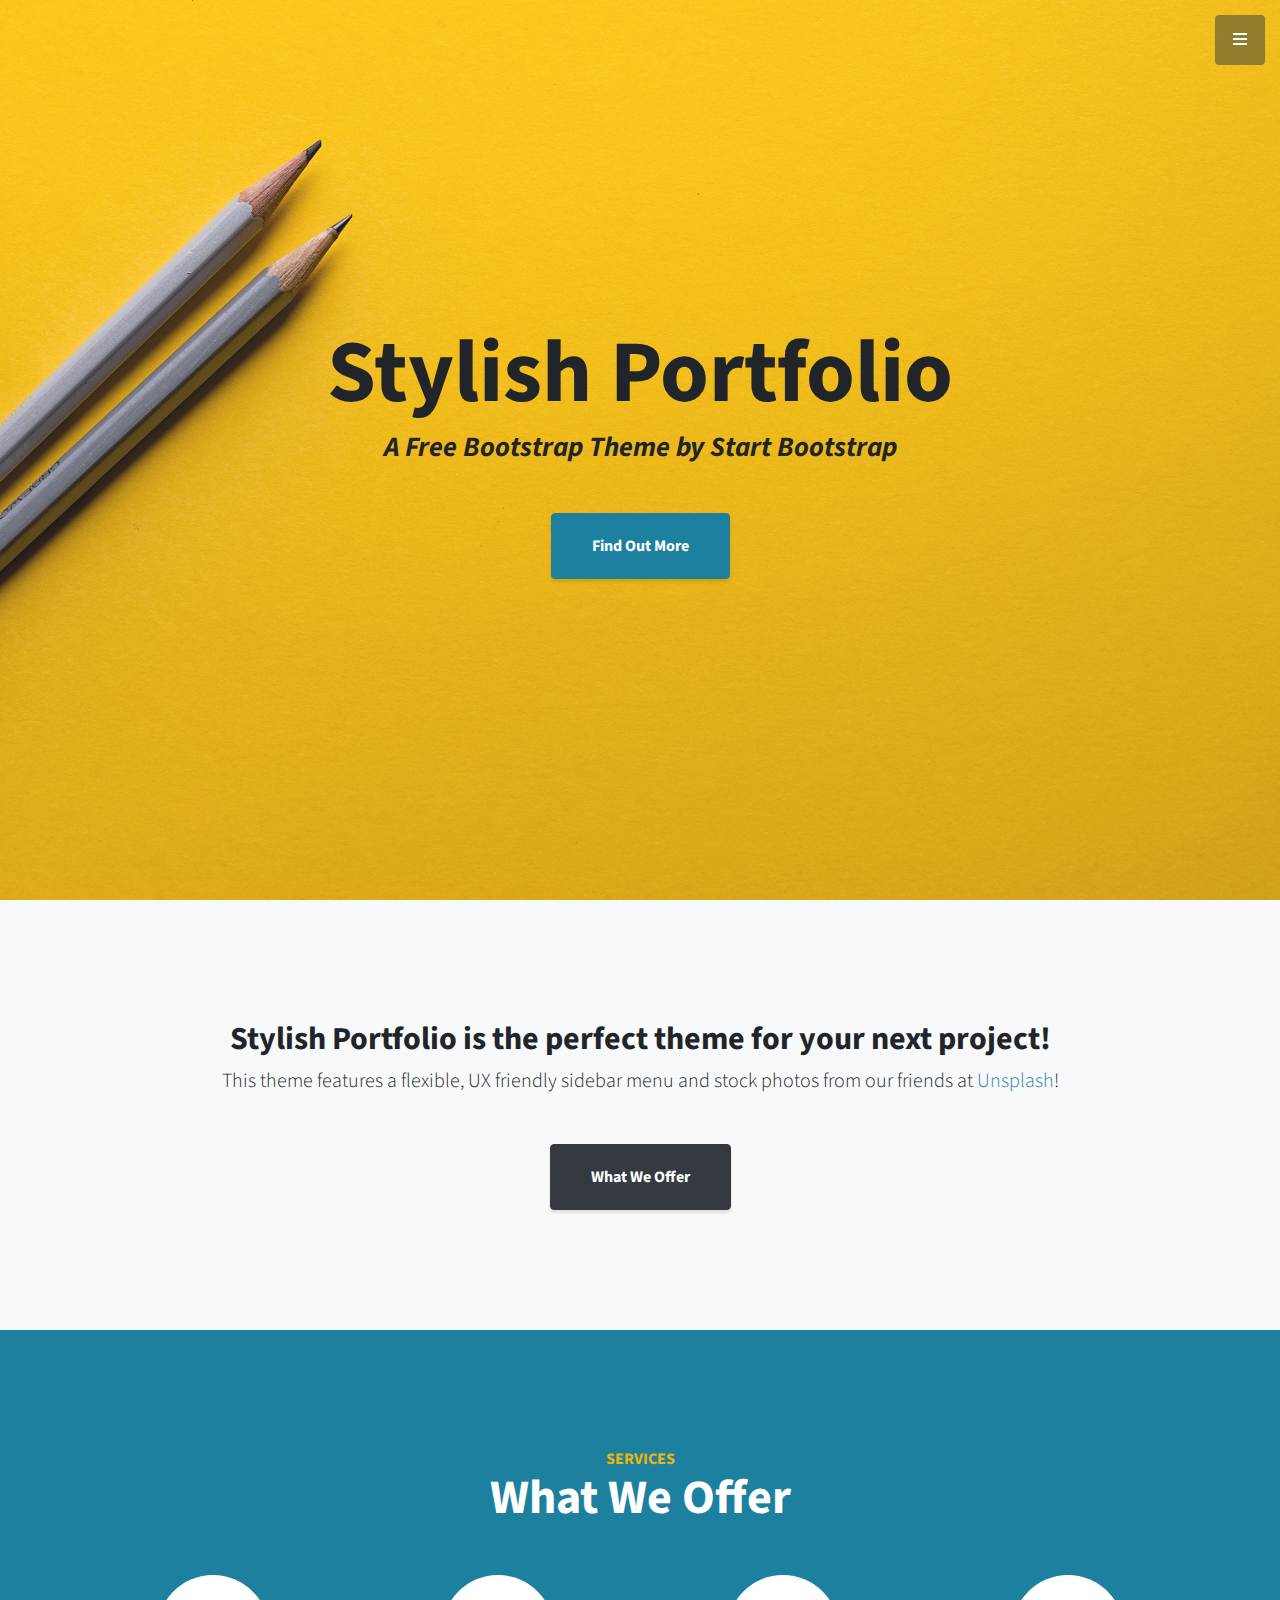
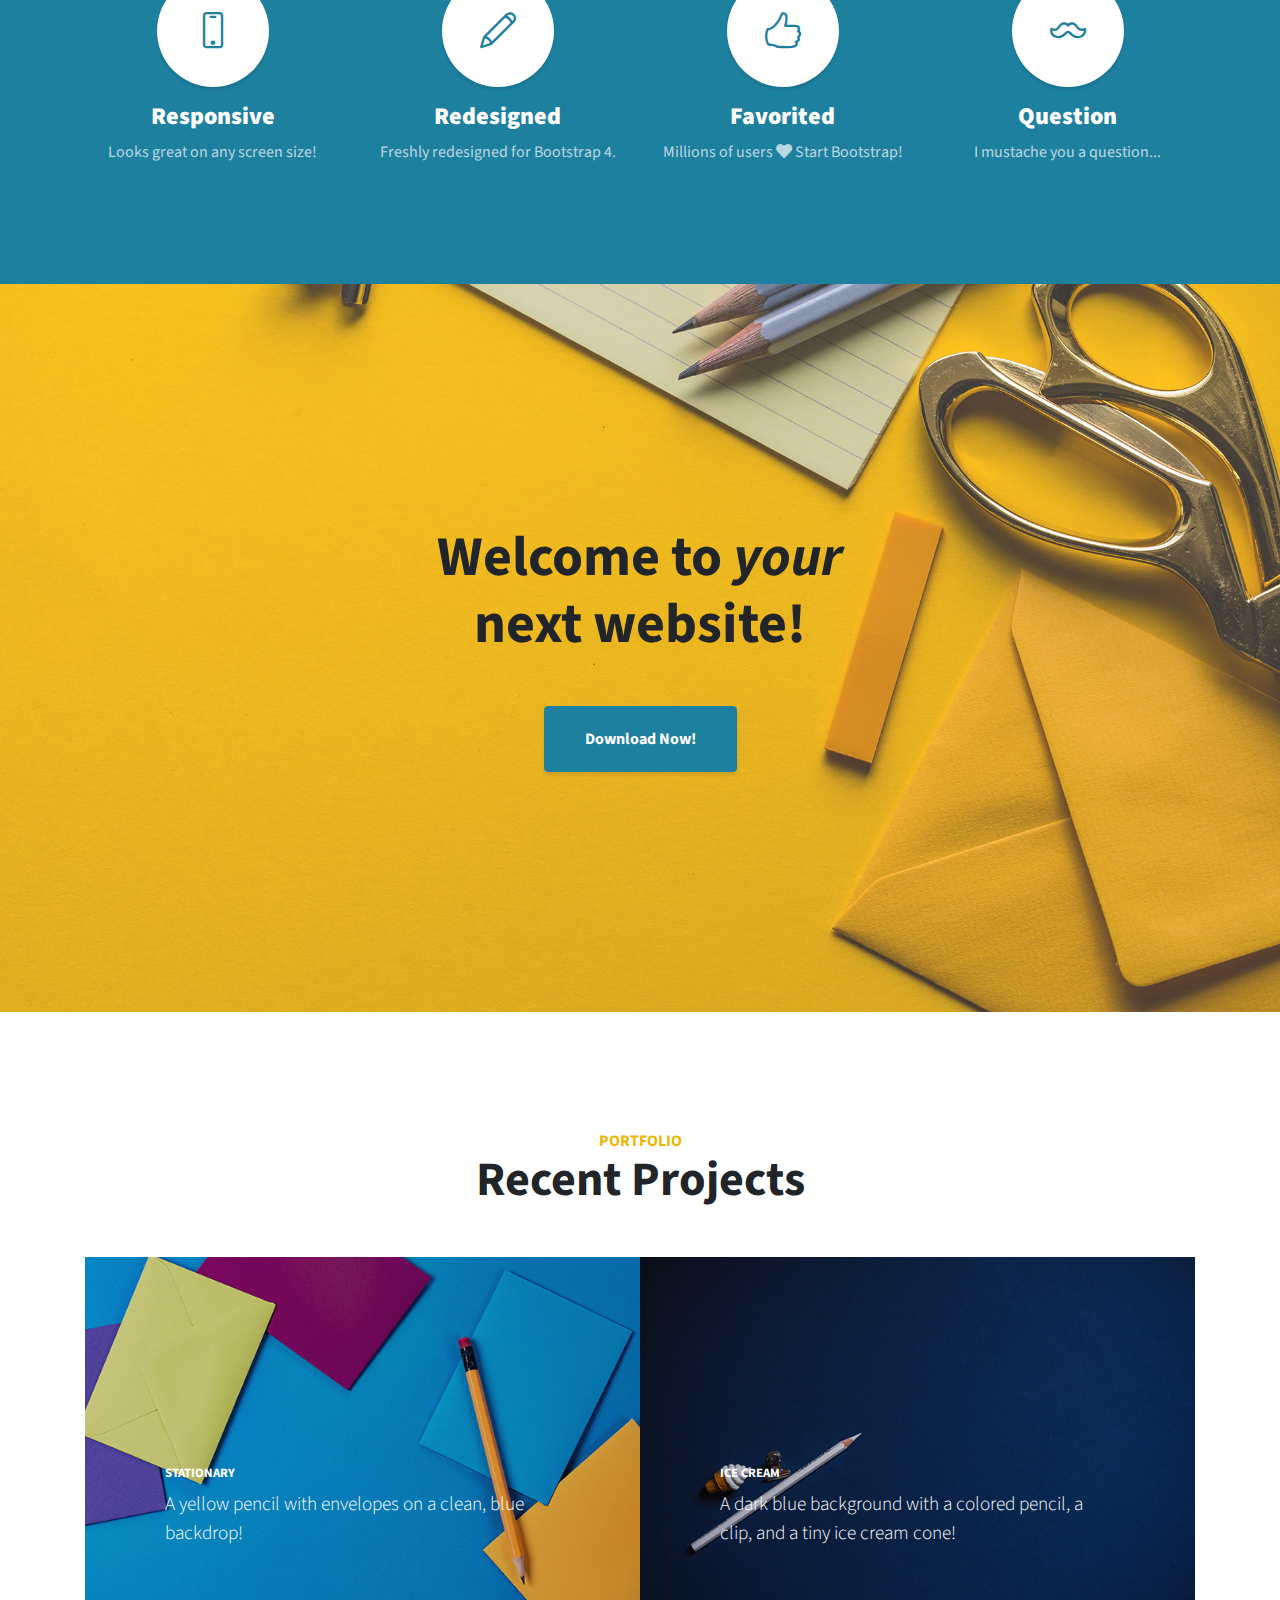
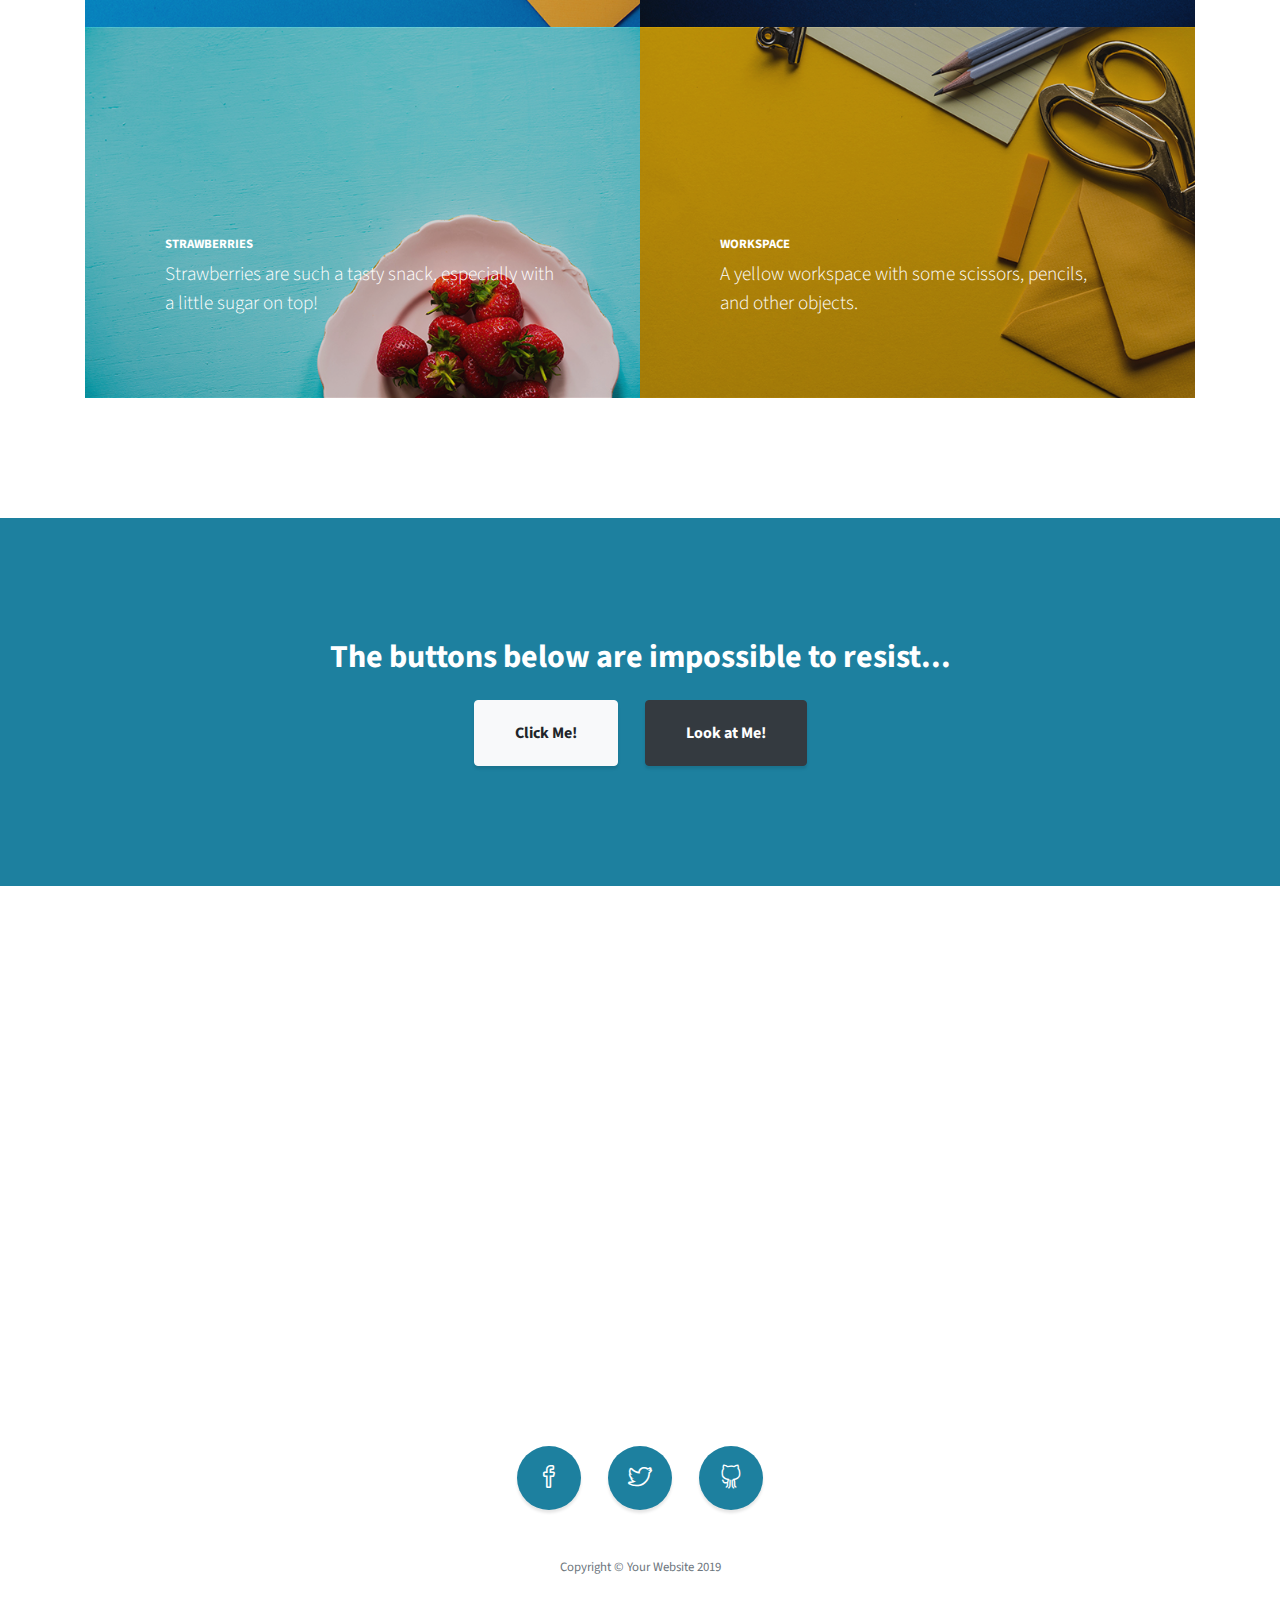
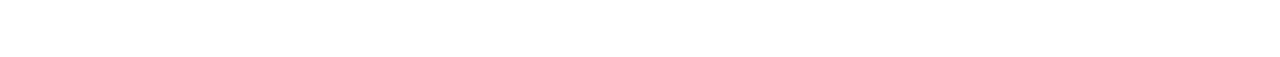
==== index.html @ 94351c0f "Stylish Portfolio Template" ====
<!DOCTYPE html>
<html lang="en">

<head>

  <meta charset="utf-8">
  <meta name="viewport" content="width=device-width, initial-scale=1, shrink-to-fit=no">
  <meta name="description" content="">
  <meta name="author" content="">

  <title>Stylish Portfolio - Start Bootstrap Template</title>

  <!-- Bootstrap Core CSS -->
  <link href="vendor/bootstrap/css/bootstrap.min.css" rel="stylesheet">

  <!-- Custom Fonts -->
  <link href="vendor/fontawesome-free/css/all.min.css" rel="stylesheet" type="text/css">
  <link href="https://fonts.googleapis.com/css?family=Source+Sans+Pro:300,400,700,300italic,400italic,700italic" rel="stylesheet" type="text/css">
  <link href="vendor/simple-line-icons/css/simple-line-icons.css" rel="stylesheet">

  <!-- Custom CSS -->
  <link href="css/stylish-portfolio.min.css" rel="stylesheet">

</head>

<body id="page-top">

  <!-- Navigation -->
  <a class="menu-toggle rounded" href="#">
    <i class="fas fa-bars"></i>
  </a>
  <nav id="sidebar-wrapper">
    <ul class="sidebar-nav">
      <li class="sidebar-brand">
        <a class="js-scroll-trigger" href="#page-top">Start Bootstrap</a>
      </li>
      <li class="sidebar-nav-item">
        <a class="js-scroll-trigger" href="#page-top">Home</a>
      </li>
      <li class="sidebar-nav-item">
        <a class="js-scroll-trigger" href="#about">About</a>
      </li>
      <li class="sidebar-nav-item">
        <a class="js-scroll-trigger" href="#services">Services</a>
      </li>
      <li class="sidebar-nav-item">
        <a class="js-scroll-trigger" href="#portfolio">Portfolio</a>
      </li>
      <li class="sidebar-nav-item">
        <a class="js-scroll-trigger" href="#contact">Contact</a>
      </li>
    </ul>
  </nav>

  <!-- Header -->
  <header class="masthead d-flex">
    <div class="container text-center my-auto">
      <h1 class="mb-1">Stylish Portfolio</h1>
      <h3 class="mb-5">
        <em>A Free Bootstrap Theme by Start Bootstrap</em>
      </h3>
      <a class="btn btn-primary btn-xl js-scroll-trigger" href="#about">Find Out More</a>
    </div>
    <div class="overlay"></div>
  </header>

  <!-- About -->
  <section class="content-section bg-light" id="about">
    <div class="container text-center">
      <div class="row">
        <div class="col-lg-10 mx-auto">
          <h2>Stylish Portfolio is the perfect theme for your next project!</h2>
          <p class="lead mb-5">This theme features a flexible, UX friendly sidebar menu and stock photos from our friends at
            <a href="https://unsplash.com/">Unsplash</a>!</p>
          <a class="btn btn-dark btn-xl js-scroll-trigger" href="#services">What We Offer</a>
        </div>
      </div>
    </div>
  </section>

  <!-- Services -->
  <section class="content-section bg-primary text-white text-center" id="services">
    <div class="container">
      <div class="content-section-heading">
        <h3 class="text-secondary mb-0">Services</h3>
        <h2 class="mb-5">What We Offer</h2>
      </div>
      <div class="row">
        <div class="col-lg-3 col-md-6 mb-5 mb-lg-0">
          <span class="service-icon rounded-circle mx-auto mb-3">
            <i class="icon-screen-smartphone"></i>
          </span>
          <h4>
            <strong>Responsive</strong>
          </h4>
          <p class="text-faded mb-0">Looks great on any screen size!</p>
        </div>
        <div class="col-lg-3 col-md-6 mb-5 mb-lg-0">
          <span class="service-icon rounded-circle mx-auto mb-3">
            <i class="icon-pencil"></i>
          </span>
          <h4>
            <strong>Redesigned</strong>
          </h4>
          <p class="text-faded mb-0">Freshly redesigned for Bootstrap 4.</p>
        </div>
        <div class="col-lg-3 col-md-6 mb-5 mb-md-0">
          <span class="service-icon rounded-circle mx-auto mb-3">
            <i class="icon-like"></i>
          </span>
          <h4>
            <strong>Favorited</strong>
          </h4>
          <p class="text-faded mb-0">Millions of users
            <i class="fas fa-heart"></i>
            Start Bootstrap!</p>
        </div>
        <div class="col-lg-3 col-md-6">
          <span class="service-icon rounded-circle mx-auto mb-3">
            <i class="icon-mustache"></i>
          </span>
          <h4>
            <strong>Question</strong>
          </h4>
          <p class="text-faded mb-0">I mustache you a question...</p>
        </div>
      </div>
    </div>
  </section>

  <!-- Callout -->
  <section class="callout">
    <div class="container text-center">
      <h2 class="mx-auto mb-5">Welcome to
        <em>your</em>
        next website!</h2>
      <a class="btn btn-primary btn-xl" href="https://startbootstrap.com/template-overviews/stylish-portfolio/">Download Now!</a>
    </div>
  </section>

  <!-- Portfolio -->
  <section class="content-section" id="portfolio">
    <div class="container">
      <div class="content-section-heading text-center">
        <h3 class="text-secondary mb-0">Portfolio</h3>
        <h2 class="mb-5">Recent Projects</h2>
      </div>
      <div class="row no-gutters">
        <div class="col-lg-6">
          <a class="portfolio-item" href="#">
            <span class="caption">
              <span class="caption-content">
                <h2>Stationary</h2>
                <p class="mb-0">A yellow pencil with envelopes on a clean, blue backdrop!</p>
              </span>
            </span>
            <img class="img-fluid" src="img/portfolio-1.jpg" alt="">
          </a>
        </div>
        <div class="col-lg-6">
          <a class="portfolio-item" href="#">
            <span class="caption">
              <span class="caption-content">
                <h2>Ice Cream</h2>
                <p class="mb-0">A dark blue background with a colored pencil, a clip, and a tiny ice cream cone!</p>
              </span>
            </span>
            <img class="img-fluid" src="img/portfolio-2.jpg" alt="">
          </a>
        </div>
        <div class="col-lg-6">
          <a class="portfolio-item" href="#">
            <span class="caption">
              <span class="caption-content">
                <h2>Strawberries</h2>
                <p class="mb-0">Strawberries are such a tasty snack, especially with a little sugar on top!</p>
              </span>
            </span>
            <img class="img-fluid" src="img/portfolio-3.jpg" alt="">
          </a>
        </div>
        <div class="col-lg-6">
          <a class="portfolio-item" href="#">
            <span class="caption">
              <span class="caption-content">
                <h2>Workspace</h2>
                <p class="mb-0">A yellow workspace with some scissors, pencils, and other objects.</p>
              </span>
            </span>
            <img class="img-fluid" src="img/portfolio-4.jpg" alt="">
          </a>
        </div>
      </div>
    </div>
  </section>

  <!-- Call to Action -->
  <section class="content-section bg-primary text-white">
    <div class="container text-center">
      <h2 class="mb-4">The buttons below are impossible to resist...</h2>
      <a href="#" class="btn btn-xl btn-light mr-4">Click Me!</a>
      <a href="#" class="btn btn-xl btn-dark">Look at Me!</a>
    </div>
  </section>

  <!-- Map -->
  <section id="contact" class="map">
    <iframe width="100%" height="100%" frameborder="0" scrolling="no" marginheight="0" marginwidth="0" src="https://maps.google.com/maps?f=q&amp;source=s_q&amp;hl=en&amp;geocode=&amp;q=Twitter,+Inc.,+Market+Street,+San+Francisco,+CA&amp;aq=0&amp;oq=twitter&amp;sll=28.659344,-81.187888&amp;sspn=0.128789,0.264187&amp;ie=UTF8&amp;hq=Twitter,+Inc.,+Market+Street,+San+Francisco,+CA&amp;t=m&amp;z=15&amp;iwloc=A&amp;output=embed"></iframe>
    <br />
    <small>
      <a href="https://maps.google.com/maps?f=q&amp;source=embed&amp;hl=en&amp;geocode=&amp;q=Twitter,+Inc.,+Market+Street,+San+Francisco,+CA&amp;aq=0&amp;oq=twitter&amp;sll=28.659344,-81.187888&amp;sspn=0.128789,0.264187&amp;ie=UTF8&amp;hq=Twitter,+Inc.,+Market+Street,+San+Francisco,+CA&amp;t=m&amp;z=15&amp;iwloc=A"></a>
    </small>
  </section>

  <!-- Footer -->
  <footer class="footer text-center">
    <div class="container">
      <ul class="list-inline mb-5">
        <li class="list-inline-item">
          <a class="social-link rounded-circle text-white mr-3" href="#">
            <i class="icon-social-facebook"></i>
          </a>
        </li>
        <li class="list-inline-item">
          <a class="social-link rounded-circle text-white mr-3" href="#">
            <i class="icon-social-twitter"></i>
          </a>
        </li>
        <li class="list-inline-item">
          <a class="social-link rounded-circle text-white" href="#">
            <i class="icon-social-github"></i>
          </a>
        </li>
      </ul>
      <p class="text-muted small mb-0">Copyright &copy; Your Website 2019</p>
    </div>
  </footer>

  <!-- Scroll to Top Button-->
  <a class="scroll-to-top rounded js-scroll-trigger" href="#page-top">
    <i class="fas fa-angle-up"></i>
  </a>

  <!-- Bootstrap core JavaScript -->
  <script src="vendor/jquery/jquery.min.js"></script>
  <script src="vendor/bootstrap/js/bootstrap.bundle.min.js"></script>

  <!-- Plugin JavaScript -->
  <script src="vendor/jquery-easing/jquery.easing.min.js"></script>

  <!-- Custom scripts for this template -->
  <script src="js/stylish-portfolio.min.js"></script>

</body>

</html>
---- vendor/simple-line-icons/css/simple-line-icons.css ----
@font-face {
  font-family: 'simple-line-icons';
  src: url('../fonts/Simple-Line-Icons.eot?v=2.4.0');
  src: url('../fonts/Simple-Line-Icons.eot?v=2.4.0#iefix') format('embedded-opentype'), url('../fonts/Simple-Line-Icons.woff2?v=2.4.0') format('woff2'), url('../fonts/Simple-Line-Icons.ttf?v=2.4.0') format('truetype'), url('../fonts/Simple-Line-Icons.woff?v=2.4.0') format('woff'), url('../fonts/Simple-Line-Icons.svg?v=2.4.0#simple-line-icons') format('svg');
  font-weight: normal;
  font-style: normal;
}
/*
 Use the following CSS code if you want to have a class per icon.
 Instead of a list of all class selectors, you can use the generic [class*="icon-"] selector, but it's slower:
*/
.icon-user,
.icon-people,
.icon-user-female,
.icon-user-follow,
.icon-user-following,
.icon-user-unfollow,
.icon-login,
.icon-logout,
.icon-emotsmile,
.icon-phone,
.icon-call-end,
.icon-call-in,
.icon-call-out,
.icon-map,
.icon-location-pin,
.icon-direction,
.icon-directions,
.icon-compass,
.icon-layers,
.icon-menu,
.icon-list,
.icon-options-vertical,
.icon-options,
.icon-arrow-down,
.icon-arrow-left,
.icon-arrow-right,
.icon-arrow-up,
.icon-arrow-up-circle,
.icon-arrow-left-circle,
.icon-arrow-right-circle,
.icon-arrow-down-circle,
.icon-check,
.icon-clock,
.icon-plus,
.icon-minus,
.icon-close,
.icon-event,
.icon-exclamation,
.icon-organization,
.icon-trophy,
.icon-screen-smartphone,
.icon-screen-desktop,
.icon-plane,
.icon-notebook,
.icon-mustache,
.icon-mouse,
.icon-magnet,
.icon-energy,
.icon-disc,
.icon-cursor,
.icon-cursor-move,
.icon-crop,
.icon-chemistry,
.icon-speedometer,
.icon-shield,
.icon-screen-tablet,
.icon-magic-wand,
.icon-hourglass,
.icon-graduation,
.icon-ghost,
.icon-game-controller,
.icon-fire,
.icon-eyeglass,
.icon-envelope-open,
.icon-envelope-letter,
.icon-bell,
.icon-badge,
.icon-anchor,
.icon-wallet,
.icon-vector,
.icon-speech,
.icon-puzzle,
.icon-printer,
.icon-present,
.icon-playlist,
.icon-pin,
.icon-picture,
.icon-handbag,
.icon-globe-alt,
.icon-globe,
.icon-folder-alt,
.icon-folder,
.icon-film,
.icon-feed,
.icon-drop,
.icon-drawer,
.icon-docs,
.icon-doc,
.icon-diamond,
.icon-cup,
.icon-calculator,
.icon-bubbles,
.icon-briefcase,
.icon-book-open,
.icon-basket-loaded,
.icon-basket,
.icon-bag,
.icon-action-undo,
.icon-action-redo,
.icon-wrench,
.icon-umbrella,
.icon-trash,
.icon-tag,
.icon-support,
.icon-frame,
.icon-size-fullscreen,
.icon-size-actual,
.icon-shuffle,
.icon-share-alt,
.icon-share,
.icon-rocket,
.icon-question,
.icon-pie-chart,
.icon-pencil,
.icon-note,
.icon-loop,
.icon-home,
.icon-grid,
.icon-graph,
.icon-microphone,
.icon-music-tone-alt,
.icon-music-tone,
.icon-earphones-alt,
.icon-earphones,
.icon-equalizer,
.icon-like,
.icon-dislike,
.icon-control-start,
.icon-control-rewind,
.icon-control-play,
.icon-control-pause,
.icon-control-forward,
.icon-control-end,
.icon-volume-1,
.icon-volume-2,
.icon-volume-off,
.icon-calendar,
.icon-bulb,
.icon-chart,
.icon-ban,
.icon-bubble,
.icon-camrecorder,
.icon-camera,
.icon-cloud-download,
.icon-cloud-upload,
.icon-envelope,
.icon-eye,
.icon-flag,
.icon-heart,
.icon-info,
.icon-key,
.icon-link,
.icon-lock,
.icon-lock-open,
.icon-magnifier,
.icon-magnifier-add,
.icon-magnifier-remove,
.icon-paper-clip,
.icon-paper-plane,
.icon-power,
.icon-refresh,
.icon-reload,
.icon-settings,
.icon-star,
.icon-symbol-female,
.icon-symbol-male,
.icon-target,
.icon-credit-card,
.icon-paypal,
.icon-social-tumblr,
.icon-social-twitter,
.icon-social-facebook,
.icon-social-instagram,
.icon-social-linkedin,
.icon-social-pinterest,
.icon-social-github,
.icon-social-google,
.icon-social-reddit,
.icon-social-skype,
.icon-social-dribbble,
.icon-social-behance,
.icon-social-foursqare,
.icon-social-soundcloud,
.icon-social-spotify,
.icon-social-stumbleupon,
.icon-social-youtube,
.icon-social-dropbox,
.icon-social-vkontakte,
.icon-social-steam {
  font-family: 'simple-line-icons';
  speak: none;
  font-style: normal;
  font-weight: normal;
  font-variant: normal;
  text-transform: none;
  line-height: 1;
  /* Better Font Rendering =========== */
  -webkit-font-smoothing: antialiased;
  -moz-osx-font-smoothing: grayscale;
}
.icon-user:before {
  content: "\e005";
}
.icon-people:before {
  content: "\e001";
}
.icon-user-female:before {
  content: "\e000";
}
.icon-user-follow:before {
  content: "\e002";
}
.icon-user-following:before {
  content: "\e003";
}
.icon-user-unfollow:before {
  content: "\e004";
}
.icon-login:before {
  content: "\e066";
}
.icon-logout:before {
  content: "\e065";
}
.icon-emotsmile:before {
  content: "\e021";
}
.icon-phone:before {
  content: "\e600";
}
.icon-call-end:before {
  content: "\e048";
}
.icon-call-in:before {
  content: "\e047";
}
.icon-call-out:before {
  content: "\e046";
}
.icon-map:before {
  content: "\e033";
}
.icon-location-pin:before {
  content: "\e096";
}
.icon-direction:before {
  content: "\e042";
}
.icon-directions:before {
  content: "\e041";
}
.icon-compass:before {
  content: "\e045";
}
.icon-layers:before {
  content: "\e034";
}
.icon-menu:before {
  content: "\e601";
}
.icon-list:before {
  content: "\e067";
}
.icon-options-vertical:before {
  content: "\e602";
}
.icon-options:before {
  content: "\e603";
}
.icon-arrow-down:before {
  content: "\e604";
}
.icon-arrow-left:before {
  content: "\e605";
}
.icon-arrow-right:before {
  content: "\e606";
}
.icon-arrow-up:before {
  content: "\e607";
}
.icon-arrow-up-circle:before {
  content: "\e078";
}
.icon-arrow-left-circle:before {
  content: "\e07a";
}
.icon-arrow-right-circle:before {
  content: "\e079";
}
.icon-arrow-down-circle:before {
  content: "\e07b";
}
.icon-check:before {
  content: "\e080";
}
.icon-clock:before {
  content: "\e081";
}
.icon-plus:before {
  content: "\e095";
}
.icon-minus:before {
  content: "\e615";
}
.icon-close:before {
  content: "\e082";
}
.icon-event:before {
  content: "\e619";
}
.icon-exclamation:before {
  content: "\e617";
}
.icon-organization:before {
  content: "\e616";
}
.icon-trophy:before {
  content: "\e006";
}
.icon-screen-smartphone:before {
  content: "\e010";
}
.icon-screen-desktop:before {
  content: "\e011";
}
.icon-plane:before {
  content: "\e012";
}
.icon-notebook:before {
  content: "\e013";
}
.icon-mustache:before {
  content: "\e014";
}
.icon-mouse:before {
  content: "\e015";
}
.icon-magnet:before {
  content: "\e016";
}
.icon-energy:before {
  content: "\e020";
}
.icon-disc:before {
  content: "\e022";
}
.icon-cursor:before {
  content: "\e06e";
}
.icon-cursor-move:before {
  content: "\e023";
}
.icon-crop:before {
  content: "\e024";
}
.icon-chemistry:before {
  content: "\e026";
}
.icon-speedometer:before {
  content: "\e007";
}
.icon-shield:before {
  content: "\e00e";
}
.icon-screen-tablet:before {
  content: "\e00f";
}
.icon-magic-wand:before {
  content: "\e017";
}
.icon-hourglass:before {
  content: "\e018";
}
.icon-graduation:before {
  content: "\e019";
}
.icon-ghost:before {
  content: "\e01a";
}
.icon-game-controller:before {
  content: "\e01b";
}
.icon-fire:before {
  content: "\e01c";
}
.icon-eyeglass:before {
  content: "\e01d";
}
.icon-envelope-open:before {
  content: "\e01e";
}
.icon-envelope-letter:before {
  content: "\e01f";
}
.icon-bell:before {
  content: "\e027";
}
.icon-badge:before {
  content: "\e028";
}
.icon-anchor:before {
  content: "\e029";
}
.icon-wallet:before {
  content: "\e02a";
}
.icon-vector:before {
  content: "\e02b";
}
.icon-speech:before {
  content: "\e02c";
}
.icon-puzzle:before {
  content: "\e02d";
}
.icon-printer:before {
  content: "\e02e";
}
.icon-present:before {
  content: "\e02f";
}
.icon-playlist:before {
  content: "\e030";
}
.icon-pin:before {
  content: "\e031";
}
.icon-picture:before {
  content: "\e032";
}
.icon-handbag:before {
  content: "\e035";
}
.icon-globe-alt:before {
  content: "\e036";
}
.icon-globe:before {
  content: "\e037";
}
.icon-folder-alt:before {
  content: "\e039";
}
.icon-folder:before {
  content: "\e089";
}
.icon-film:before {
  content: "\e03a";
}
.icon-feed:before {
  content: "\e03b";
}
.icon-drop:before {
  content: "\e03e";
}
.icon-drawer:before {
  content: "\e03f";
}
.icon-docs:before {
  content: "\e040";
}
.icon-doc:before {
  content: "\e085";
}
.icon-diamond:before {
  content: "\e043";
}
.icon-cup:before {
  content: "\e044";
}
.icon-calculator:before {
  content: "\e049";
}
.icon-bubbles:before {
  content: "\e04a";
}
.icon-briefcase:before {
  content: "\e04b";
}
.icon-book-open:before {
  content: "\e04c";
}
.icon-basket-loaded:before {
  content: "\e04d";
}
.icon-basket:before {
  content: "\e04e";
}
.icon-bag:before {
  content: "\e04f";
}
.icon-action-undo:before {
  content: "\e050";
}
.icon-action-redo:before {
  content: "\e051";
}
.icon-wrench:before {
  content: "\e052";
}
.icon-umbrella:before {
  content: "\e053";
}
.icon-trash:before {
  content: "\e054";
}
.icon-tag:before {
  content: "\e055";
}
.icon-support:before {
  content: "\e056";
}
.icon-frame:before {
  content: "\e038";
}
.icon-size-fullscreen:before {
  content: "\e057";
}
.icon-size-actual:before {
  content: "\e058";
}
.icon-shuffle:before {
  content: "\e059";
}
.icon-share-alt:before {
  content: "\e05a";
}
.icon-share:before {
  content: "\e05b";
}
.icon-rocket:before {
  content: "\e05c";
}
.icon-question:before {
  content: "\e05d";
}
.icon-pie-chart:before {
  content: "\e05e";
}
.icon-pencil:before {
  content: "\e05f";
}
.icon-note:before {
  content: "\e060";
}
.icon-loop:before {
  content: "\e064";
}
.icon-home:before {
  content: "\e069";
}
.icon-grid:before {
  content: "\e06a";
}
.icon-graph:before {
  content: "\e06b";
}
.icon-microphone:before {
  content: "\e063";
}
.icon-music-tone-alt:before {
  content: "\e061";
}
.icon-music-tone:before {
  content: "\e062";
}
.icon-earphones-alt:before {
  content: "\e03c";
}
.icon-earphones:before {
  content: "\e03d";
}
.icon-equalizer:before {
  content: "\e06c";
}
.icon-like:before {
  content: "\e068";
}
.icon-dislike:before {
  content: "\e06d";
}
.icon-control-start:before {
  content: "\e06f";
}
.icon-control-rewind:before {
  content: "\e070";
}
.icon-control-play:before {
  content: "\e071";
}
.icon-control-pause:before {
  content: "\e072";
}
.icon-control-forward:before {
  content: "\e073";
}
.icon-control-end:before {
  content: "\e074";
}
.icon-volume-1:before {
  content: "\e09f";
}
.icon-volume-2:before {
  content: "\e0a0";
}
.icon-volume-off:before {
  content: "\e0a1";
}
.icon-calendar:before {
  content: "\e075";
}
.icon-bulb:before {
  content: "\e076";
}
.icon-chart:before {
  content: "\e077";
}
.icon-ban:before {
  content: "\e07c";
}
.icon-bubble:before {
  content: "\e07d";
}
.icon-camrecorder:before {
  content: "\e07e";
}
.icon-camera:before {
  content: "\e07f";
}
.icon-cloud-download:before {
  content: "\e083";
}
.icon-cloud-upload:before {
  content: "\e084";
}
.icon-envelope:before {
  content: "\e086";
}
.icon-eye:before {
  content: "\e087";
}
.icon-flag:before {
  content: "\e088";
}
.icon-heart:before {
  content: "\e08a";
}
.icon-info:before {
  content: "\e08b";
}
.icon-key:before {
  content: "\e08c";
}
.icon-link:before {
  content: "\e08d";
}
.icon-lock:before {
  content: "\e08e";
}
.icon-lock-open:before {
  content: "\e08f";
}
.icon-magnifier:before {
  content: "\e090";
}
.icon-magnifier-add:before {
  content: "\e091";
}
.icon-magnifier-remove:before {
  content: "\e092";
}
.icon-paper-clip:before {
  content: "\e093";
}
.icon-paper-plane:before {
  content: "\e094";
}
.icon-power:before {
  content: "\e097";
}
.icon-refresh:before {
  content: "\e098";
}
.icon-reload:before {
  content: "\e099";
}
.icon-settings:before {
  content: "\e09a";
}
.icon-star:before {
  content: "\e09b";
}
.icon-symbol-female:before {
  content: "\e09c";
}
.icon-symbol-male:before {
  content: "\e09d";
}
.icon-target:before {
  content: "\e09e";
}
.icon-credit-card:before {
  content: "\e025";
}
.icon-paypal:before {
  content: "\e608";
}
.icon-social-tumblr:before {
  content: "\e00a";
}
.icon-social-twitter:before {
  content: "\e009";
}
.icon-social-facebook:before {
  content: "\e00b";
}
.icon-social-instagram:before {
  content: "\e609";
}
.icon-social-linkedin:before {
  content: "\e60a";
}
.icon-social-pinterest:before {
  content: "\e60b";
}
.icon-social-github:before {
  content: "\e60c";
}
.icon-social-google:before {
  content: "\e60d";
}
.icon-social-reddit:before {
  content: "\e60e";
}
.icon-social-skype:before {
  content: "\e60f";
}
.icon-social-dribbble:before {
  content: "\e00d";
}
.icon-social-behance:before {
  content: "\e610";
}
.icon-social-foursqare:before {
  content: "\e611";
}
.icon-social-soundcloud:before {
  content: "\e612";
}
.icon-social-spotify:before {
  content: "\e613";
}
.icon-social-stumbleupon:before {
  content: "\e614";
}
.icon-social-youtube:before {
  content: "\e008";
}
.icon-social-dropbox:before {
  content: "\e00c";
}
.icon-social-vkontakte:before {
  content: "\e618";
}
.icon-social-steam:before {
  content: "\e620";
}
---- css/stylish-portfolio.min.css ----
/*!
 * Start Bootstrap - Stylish Portfolio v5.0.7 (https://startbootstrap.com/template-overviews/stylish-portfolio)
 * Copyright 2013-2019 Start Bootstrap
 * Licensed under MIT (https://github.com/BlackrockDigital/startbootstrap-stylish-portfolio/blob/master/LICENSE)
 */body,html{width:100%;height:100%}body{font-family:'Source Sans Pro'}.btn-xl{padding:1.25rem 2.5rem}.content-section{padding-top:7.5rem;padding-bottom:7.5rem}.content-section-heading h2{font-size:3rem}.content-section-heading h3{font-size:1rem;text-transform:uppercase}h1,h2,h3,h4,h5,h6{font-weight:700}.text-faded{color:rgba(255,255,255,.7)}.map{height:30rem}@media (max-width:992px){.map{height:75%}}.map iframe{pointer-events:none}.scroll-to-top{position:fixed;right:15px;bottom:15px;display:none;width:50px;height:50px;text-align:center;color:#fff;background:rgba(52,58,64,.5);line-height:45px}.scroll-to-top:focus,.scroll-to-top:hover{color:#fff}.scroll-to-top:hover{background:#343a40}.scroll-to-top i{font-weight:800}.masthead{min-height:30rem;position:relative;display:table;width:100%;height:auto;padding-top:8rem;padding-bottom:8rem;background:linear-gradient(90deg,rgba(255,255,255,.1) 0,rgba(255,255,255,.1) 100%),url(../img/bg-masthead.jpg);background-position:center center;background-repeat:no-repeat;background-size:cover}.masthead h1{font-size:4rem;margin:0;padding:0}@media (min-width:992px){.masthead{height:100vh}.masthead h1{font-size:5.5rem}}#sidebar-wrapper{position:fixed;z-index:2;right:0;width:250px;height:100%;transition:all .4s ease 0s;transform:translateX(250px);background:#1d809f;border-left:1px solid rgba(255,255,255,.1)}.sidebar-nav{position:absolute;top:0;width:250px;margin:0;padding:0;list-style:none}.sidebar-nav li.sidebar-nav-item a{display:block;text-decoration:none;color:#fff;padding:15px}.sidebar-nav li a:hover{text-decoration:none;color:#fff;background:rgba(255,255,255,.2)}.sidebar-nav li a:active,.sidebar-nav li a:focus{text-decoration:none}.sidebar-nav>.sidebar-brand{font-size:1.2rem;background:rgba(52,58,64,.1);height:80px;line-height:50px;padding-top:15px;padding-bottom:15px;padding-left:15px}.sidebar-nav>.sidebar-brand a{color:#fff}.sidebar-nav>.sidebar-brand a:hover{color:#fff;background:0 0}#sidebar-wrapper.active{right:250px;width:250px;transition:all .4s ease 0s}.menu-toggle{position:fixed;right:15px;top:15px;width:50px;height:50px;text-align:center;color:#fff;background:rgba(52,58,64,.5);line-height:50px;z-index:999}.menu-toggle:focus,.menu-toggle:hover{color:#fff}.menu-toggle:hover{background:#343a40}.service-icon{background-color:#fff;color:#1d809f;height:7rem;width:7rem;display:block;line-height:7.5rem;font-size:2.25rem;box-shadow:0 3px 3px 0 rgba(0,0,0,.1)}.callout{padding:15rem 0;background:linear-gradient(90deg,rgba(255,255,255,.1) 0,rgba(255,255,255,.1) 100%),url(../img/bg-callout.jpg);background-position:center center;background-repeat:no-repeat;background-size:cover}.callout h2{font-size:3.5rem;font-weight:700;display:block;max-width:30rem}.portfolio-item{display:block;position:relative;overflow:hidden;max-width:530px;margin:auto auto 1rem}.portfolio-item .caption{display:flex;height:100%;width:100%;background-color:rgba(33,37,41,.2);position:absolute;top:0;bottom:0;z-index:1}.portfolio-item .caption .caption-content{color:#fff;margin:auto 2rem 2rem}.portfolio-item .caption .caption-content h2{font-size:.8rem;text-transform:uppercase}.portfolio-item .caption .caption-content p{font-weight:300;font-size:1.2rem}@media (min-width:992px){.portfolio-item{max-width:none;margin:0}.portfolio-item .caption{-webkit-transition:-webkit-clip-path .25s ease-out,background-color .7s;-webkit-clip-path:inset(0);clip-path:inset(0)}.portfolio-item .caption .caption-content{transition:opacity .25s;margin-left:5rem;margin-right:5rem;margin-bottom:5rem}.portfolio-item img{-webkit-transition:-webkit-clip-path .25s ease-out;-webkit-clip-path:inset(-1px);clip-path:inset(-1px)}.portfolio-item:hover img{-webkit-clip-path:inset(2rem);clip-path:inset(2rem)}.portfolio-item:hover .caption{background-color:rgba(29,128,159,.9);-webkit-clip-path:inset(2rem);clip-path:inset(2rem)}}footer.footer{padding-top:5rem;padding-bottom:5rem}footer.footer .social-link{display:block;height:4rem;width:4rem;line-height:4.3rem;font-size:1.5rem;background-color:#1d809f;transition:background-color .15s ease-in-out;box-shadow:0 3px 3px 0 rgba(0,0,0,.1)}footer.footer .social-link:hover{background-color:#155d74;text-decoration:none}a{color:#1d809f}a:active,a:focus,a:hover{color:#155d74}.btn-primary{background-color:#1d809f!important;border-color:#1d809f!important;color:#fff!important}.btn-primary:active,.btn-primary:focus,.btn-primary:hover{background-color:#155d74!important;border-color:#155d74!important}.btn-secondary{background-color:#ecb807!important;border-color:#ecb807!important;color:#fff!important}.btn-secondary:active,.btn-secondary:focus,.btn-secondary:hover{background-color:#ba9106!important;border-color:#ba9106!important}.btn-dark{color:#fff!important}.btn{box-shadow:0 3px 3px 0 rgba(0,0,0,.1);font-weight:700}.bg-primary{background-color:#1d809f!important}.text-primary{color:#1d809f!important}.text-secondary{color:#ecb807!important}
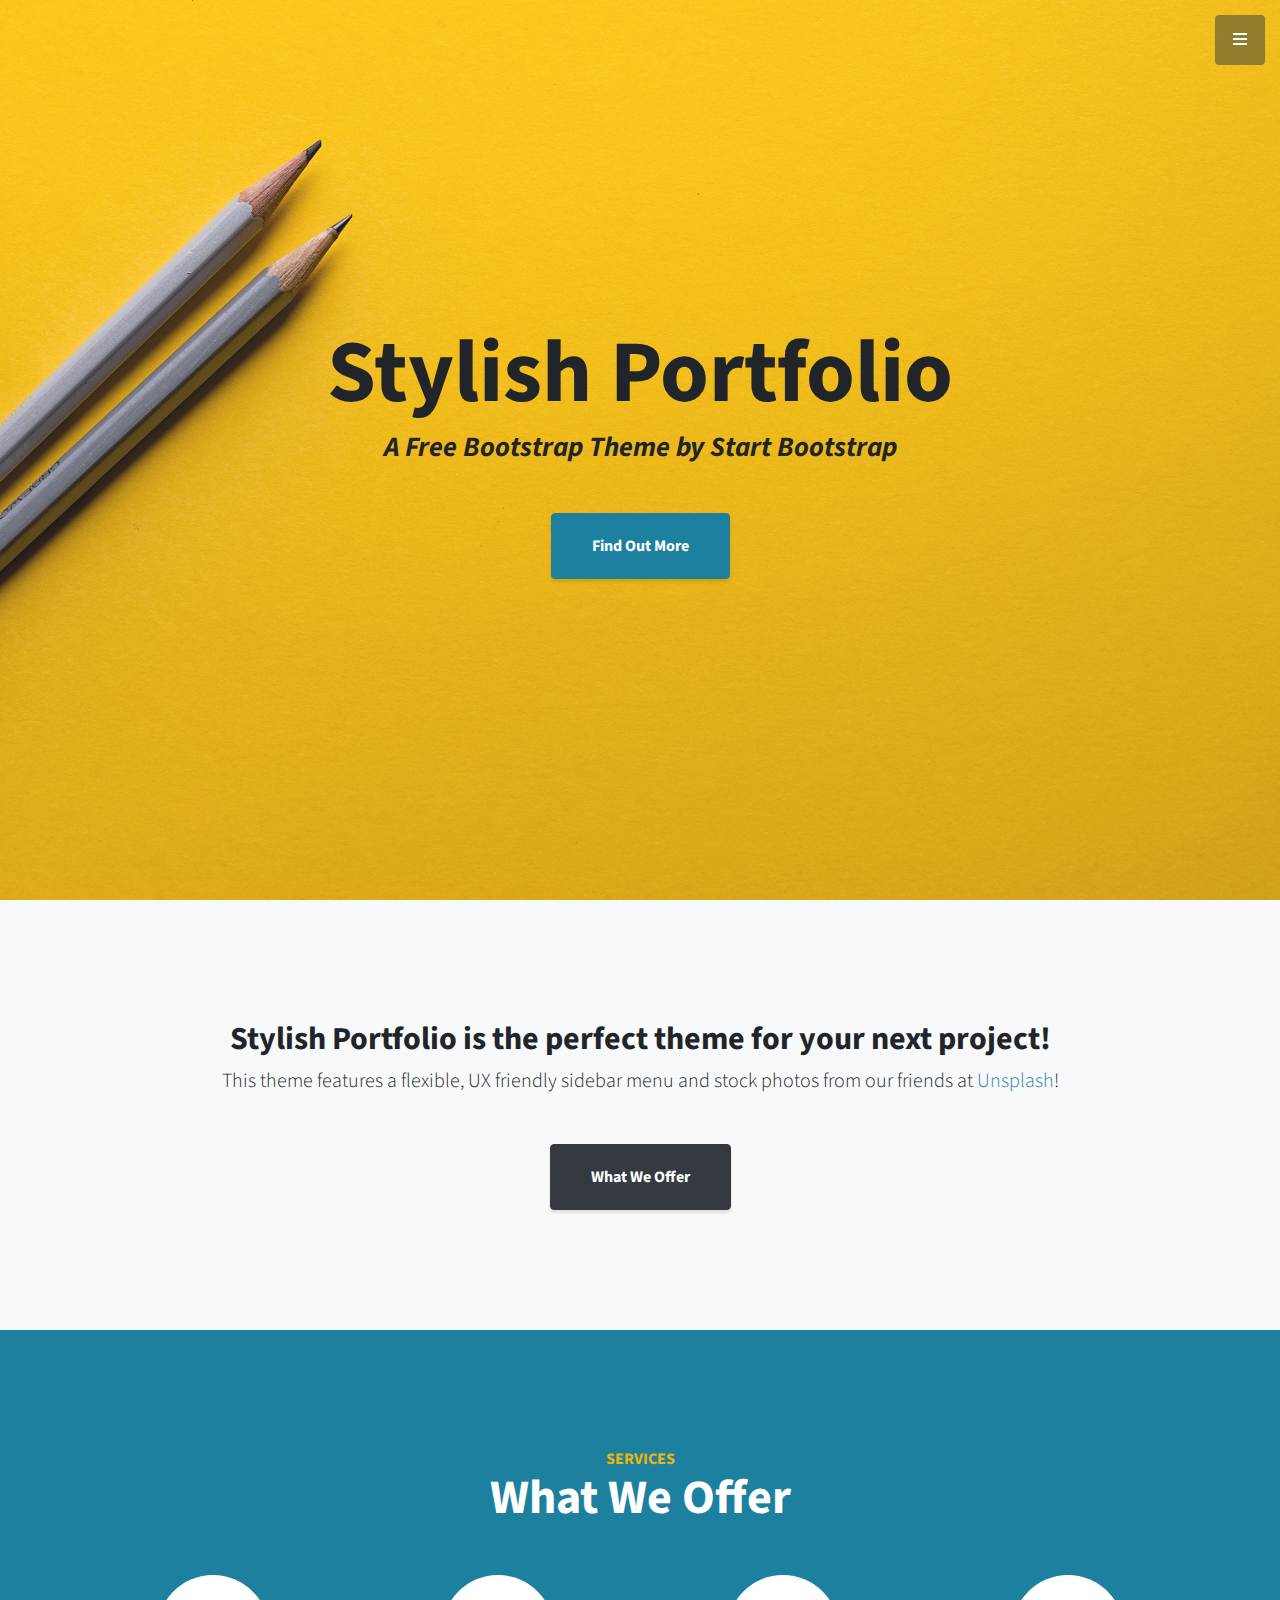
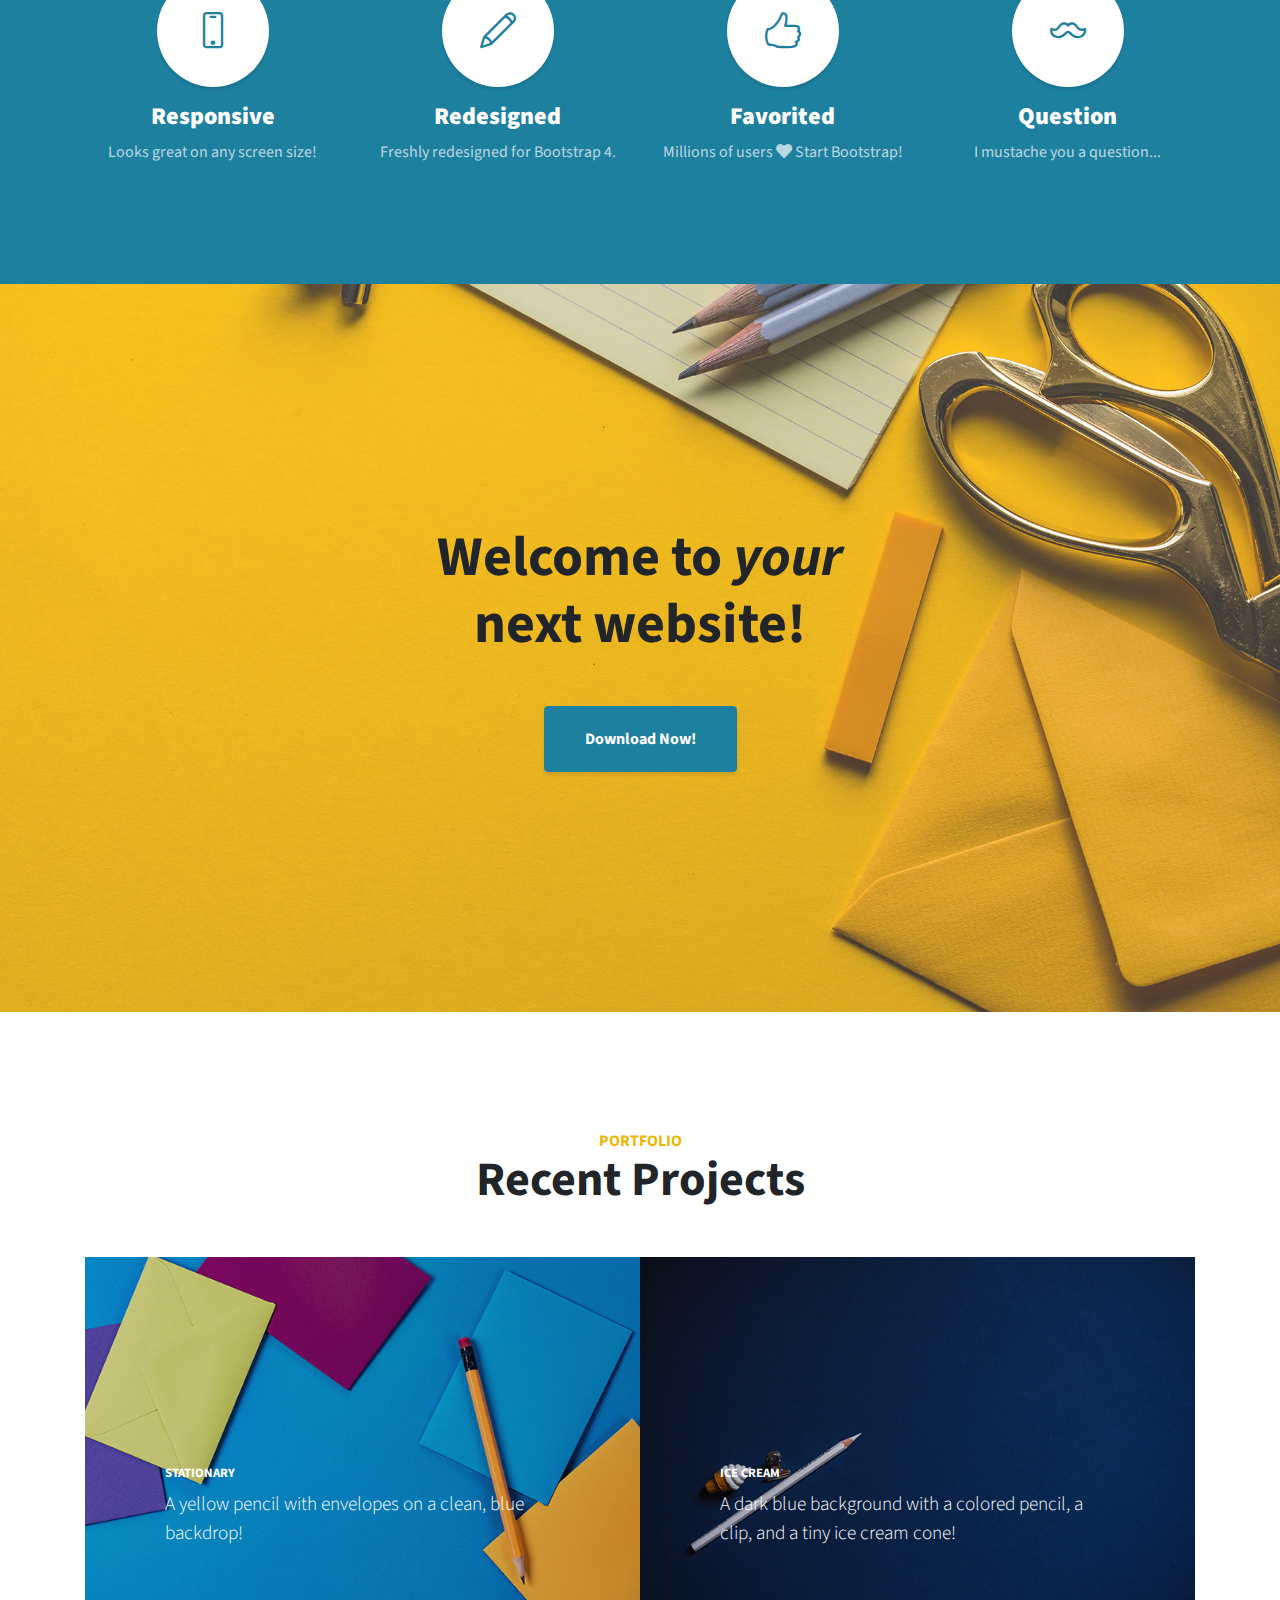
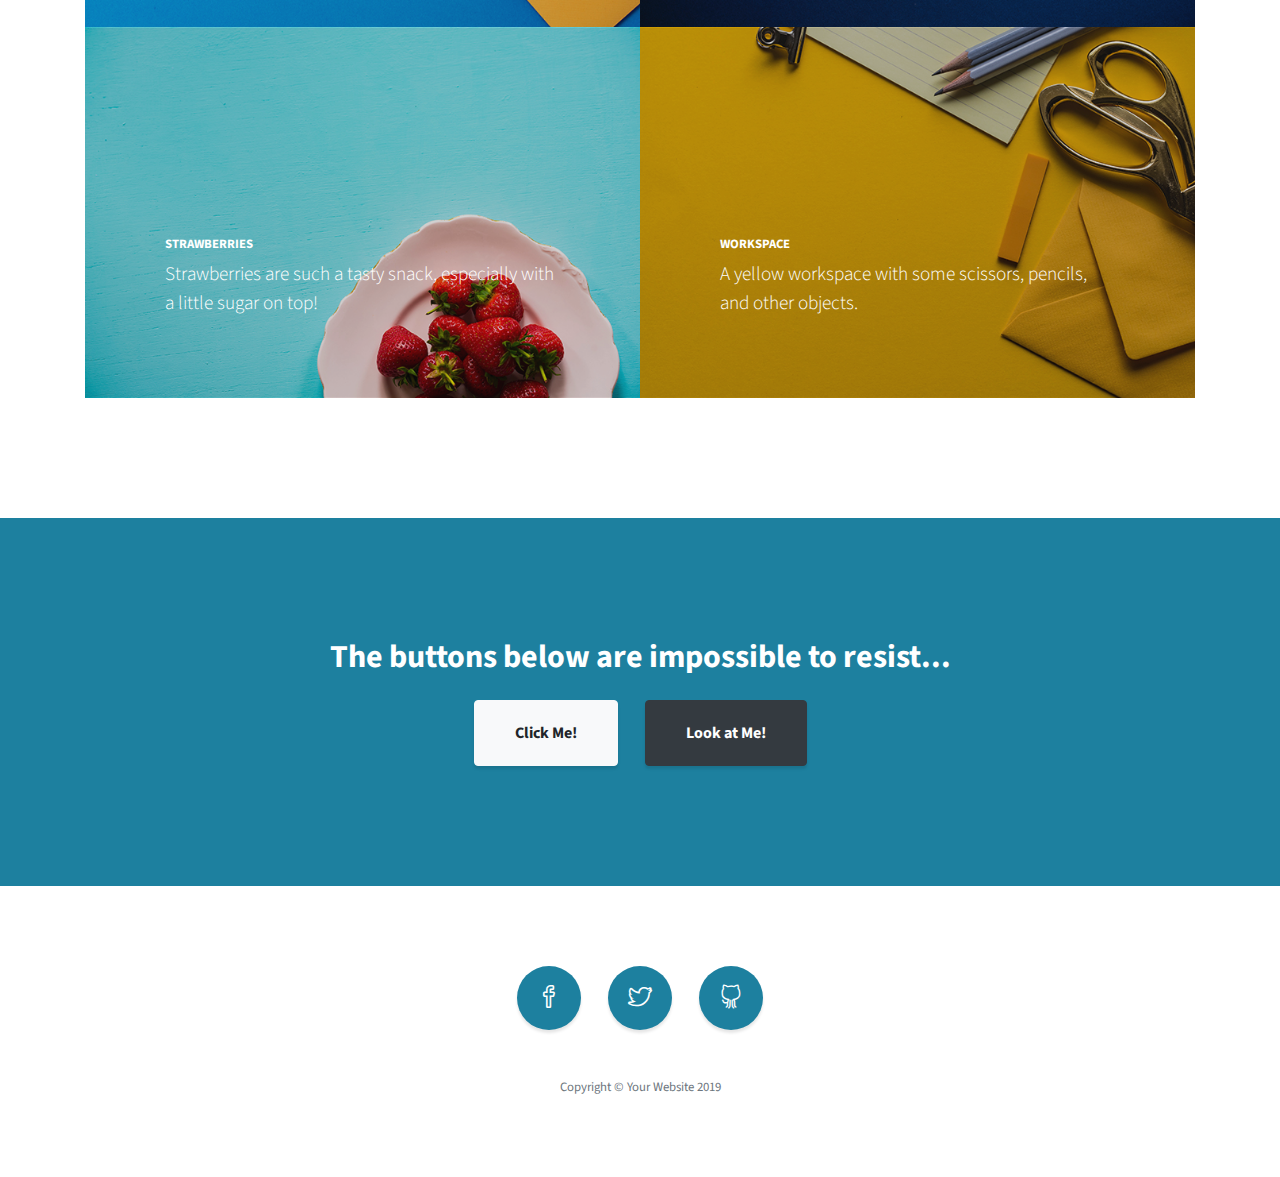
==== commit ade49eba: "removed map" ====
--- a/index.html
+++ b/index.html
@@ -8,7 +8,7 @@
   <meta name="description" content="">
   <meta name="author" content="">
 
-  <title>Stylish Portfolio - Start Bootstrap Template</title>
+  <title>Tyler Ziegenbein</title>
 
   <!-- Bootstrap Core CSS -->
   <link href="vendor/bootstrap/css/bootstrap.min.css" rel="stylesheet">
@@ -45,9 +45,6 @@
       </li>
       <li class="sidebar-nav-item">
         <a class="js-scroll-trigger" href="#portfolio">Portfolio</a>
-      </li>
-      <li class="sidebar-nav-item">
-        <a class="js-scroll-trigger" href="#contact">Contact</a>
       </li>
     </ul>
   </nav>
@@ -203,15 +200,6 @@
     </div>
   </section>
 
-  <!-- Map -->
-  <section id="contact" class="map">
-    <iframe width="100%" height="100%" frameborder="0" scrolling="no" marginheight="0" marginwidth="0" src="https://maps.google.com/maps?f=q&amp;source=s_q&amp;hl=en&amp;geocode=&amp;q=Twitter,+Inc.,+Market+Street,+San+Francisco,+CA&amp;aq=0&amp;oq=twitter&amp;sll=28.659344,-81.187888&amp;sspn=0.128789,0.264187&amp;ie=UTF8&amp;hq=Twitter,+Inc.,+Market+Street,+San+Francisco,+CA&amp;t=m&amp;z=15&amp;iwloc=A&amp;output=embed"></iframe>
-    <br />
-    <small>
-      <a href="https://maps.google.com/maps?f=q&amp;source=embed&amp;hl=en&amp;geocode=&amp;q=Twitter,+Inc.,+Market+Street,+San+Francisco,+CA&amp;aq=0&amp;oq=twitter&amp;sll=28.659344,-81.187888&amp;sspn=0.128789,0.264187&amp;ie=UTF8&amp;hq=Twitter,+Inc.,+Market+Street,+San+Francisco,+CA&amp;t=m&amp;z=15&amp;iwloc=A"></a>
-    </small>
-  </section>
-
   <!-- Footer -->
   <footer class="footer text-center">
     <div class="container">
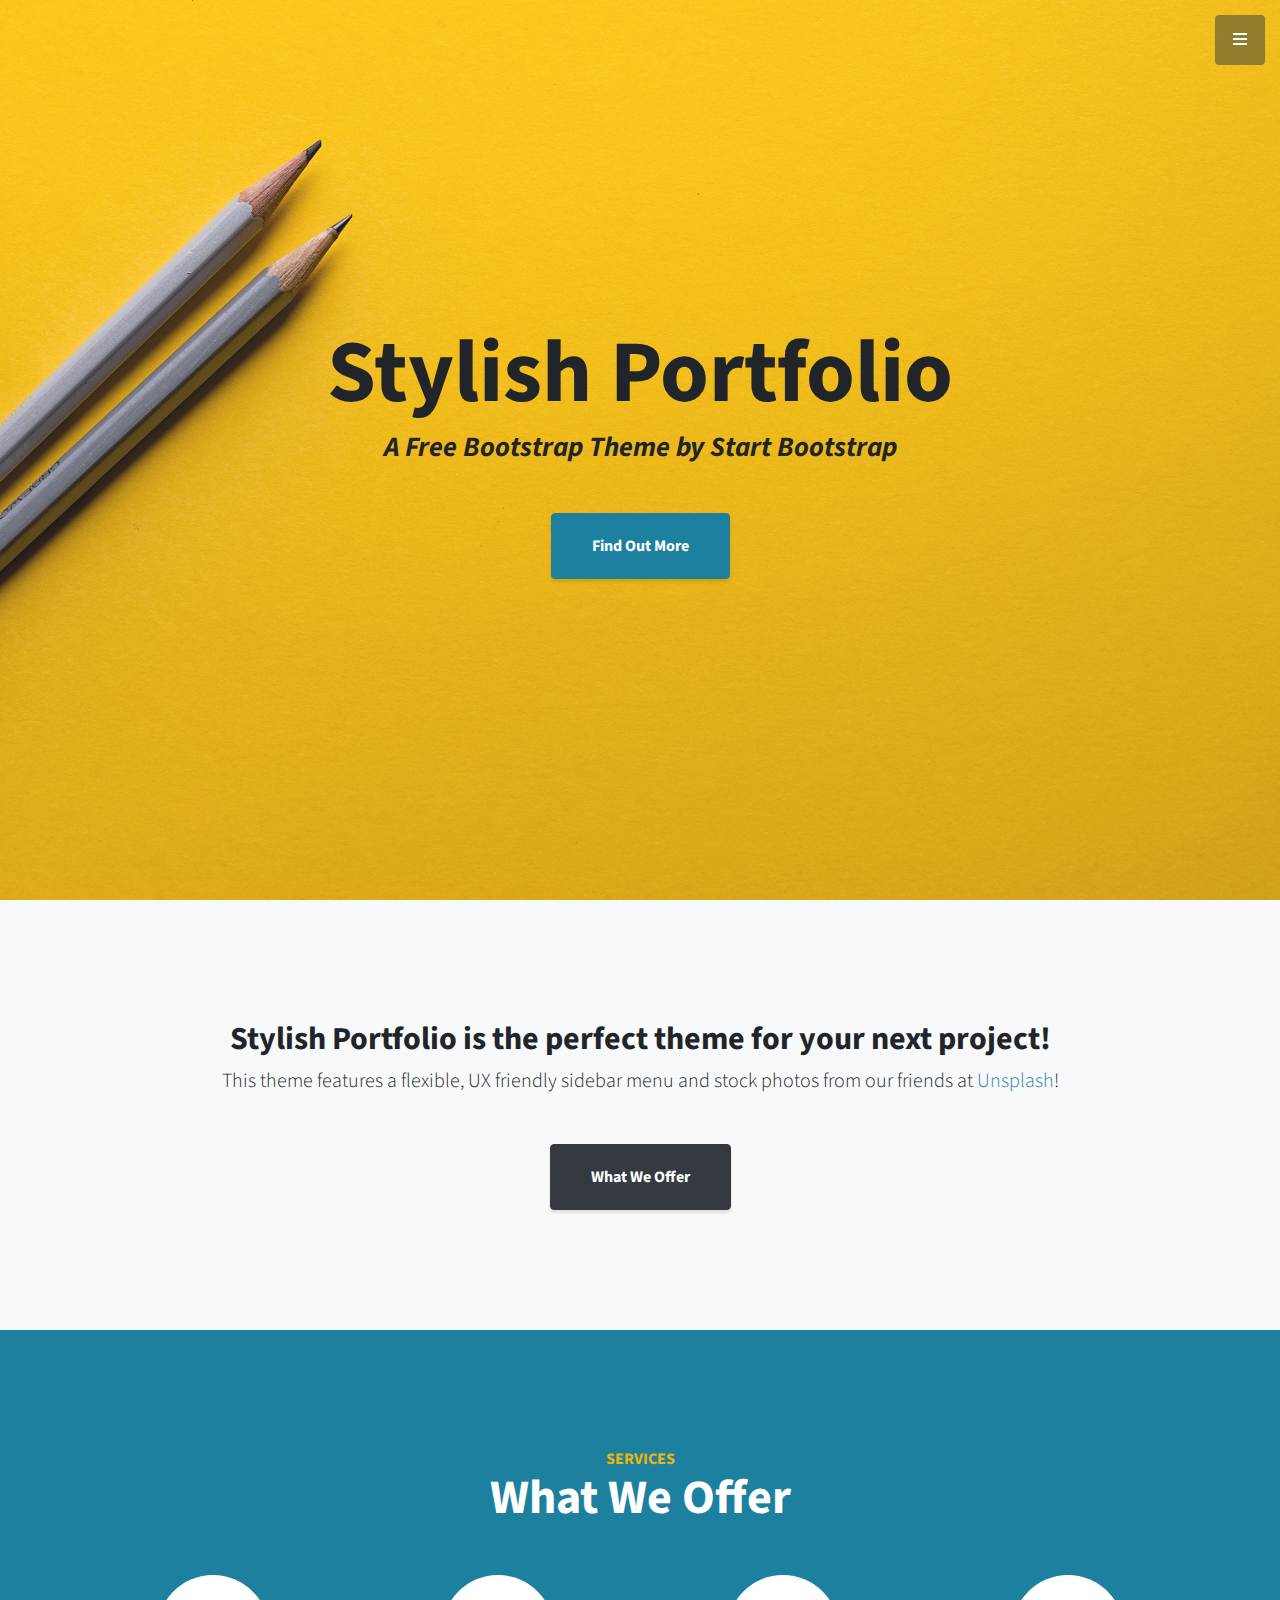
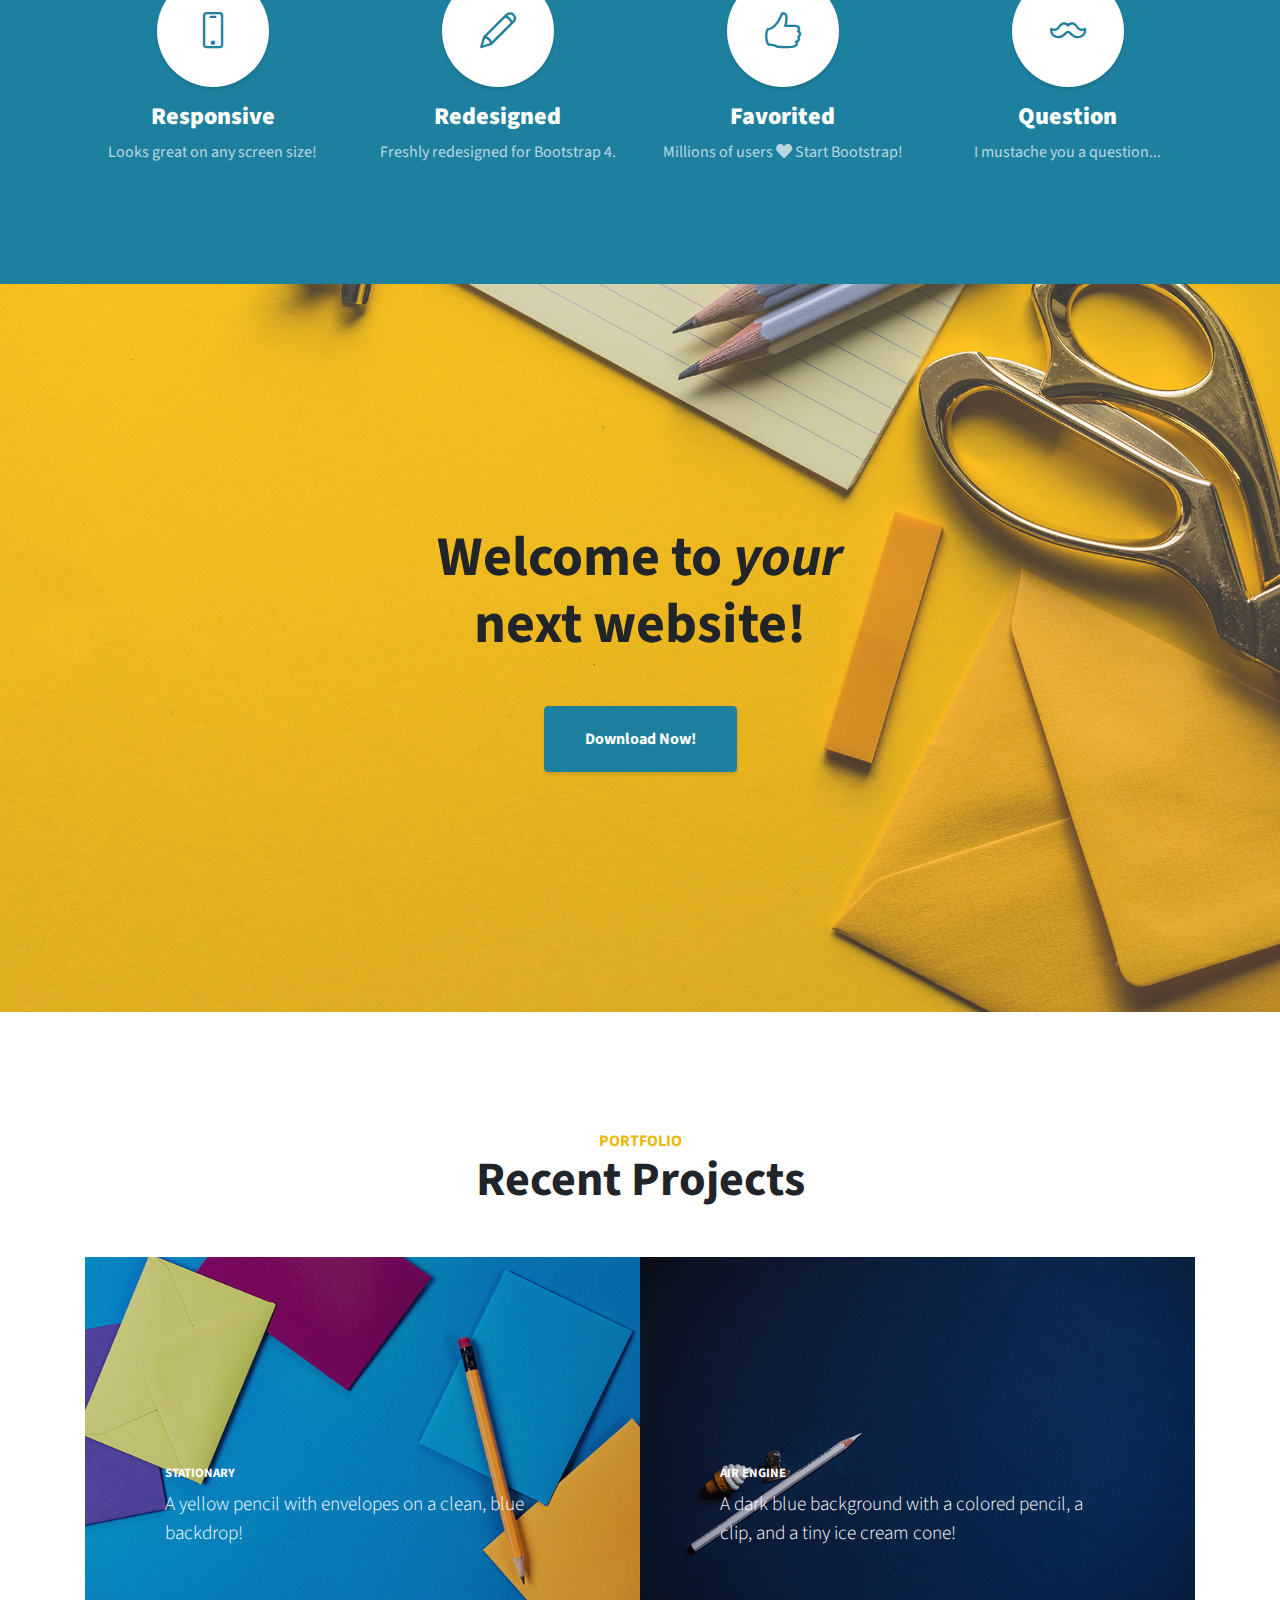
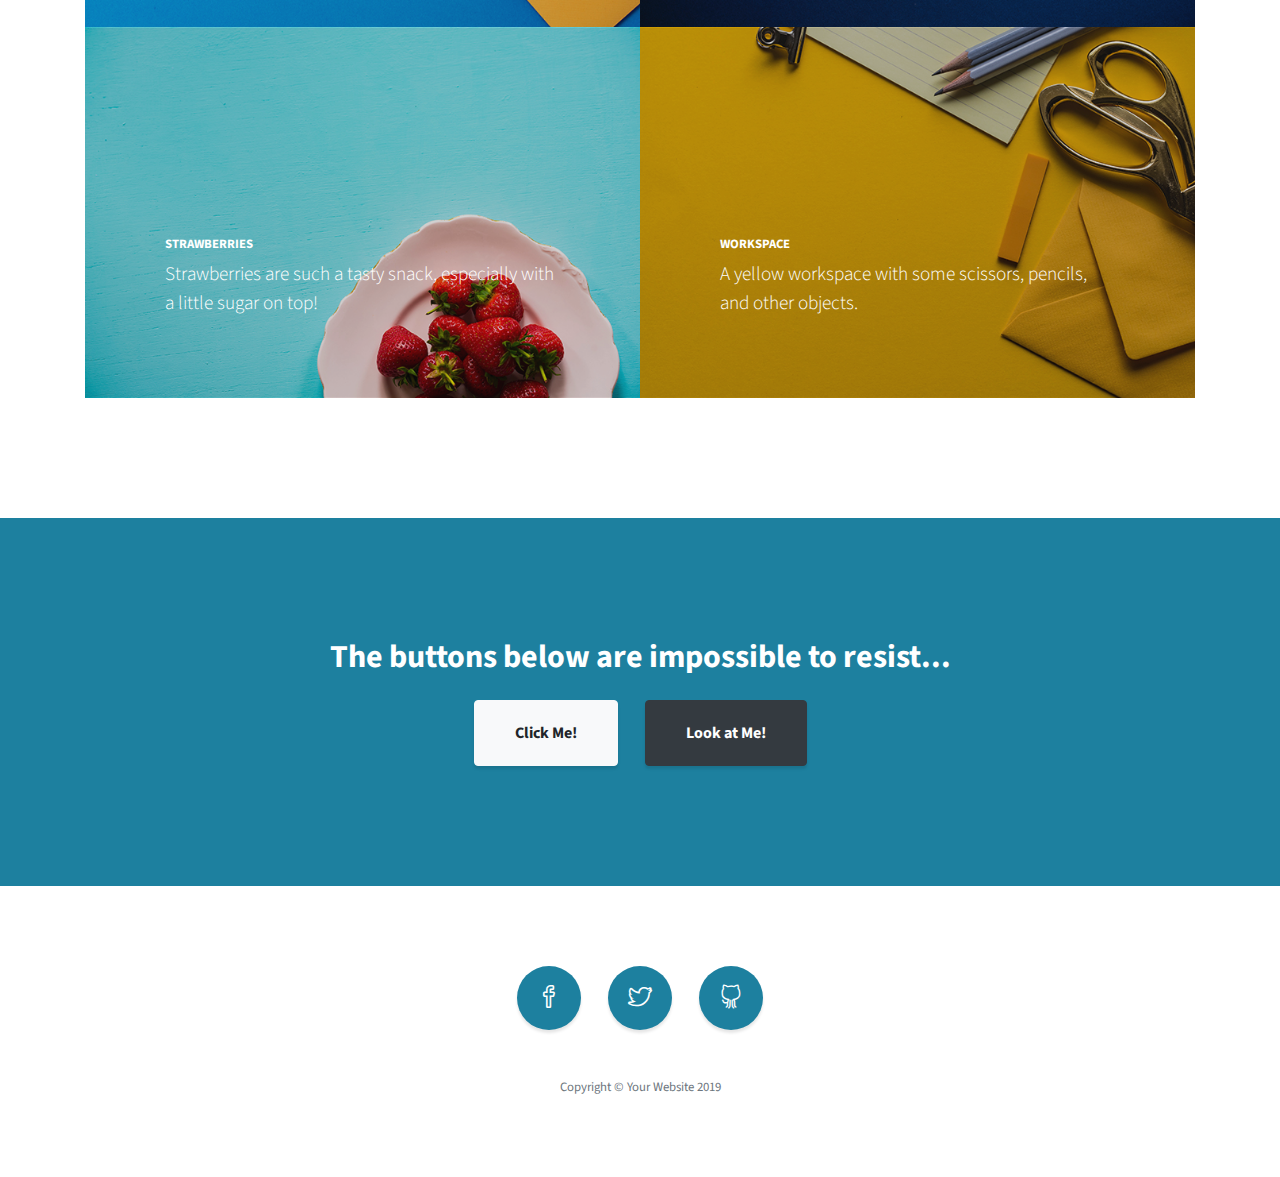
==== commit 8c344b21: "added air engine page stubs" ====
--- a/index.html
+++ b/index.html
@@ -31,9 +31,6 @@
   </a>
   <nav id="sidebar-wrapper">
     <ul class="sidebar-nav">
-      <li class="sidebar-brand">
-        <a class="js-scroll-trigger" href="#page-top">Start Bootstrap</a>
-      </li>
       <li class="sidebar-nav-item">
         <a class="js-scroll-trigger" href="#page-top">Home</a>
       </li>
@@ -155,10 +152,10 @@
           </a>
         </div>
         <div class="col-lg-6">
-          <a class="portfolio-item" href="#">
-            <span class="caption">
-              <span class="caption-content">
-                <h2>Ice Cream</h2>
+          <a class="portfolio-item" href="air-engine.html">
+            <span class="caption">
+              <span class="caption-content">
+                <h2>Air Engine</h2>
                 <p class="mb-0">A dark blue background with a colored pencil, a clip, and a tiny ice cream cone!</p>
               </span>
             </span>
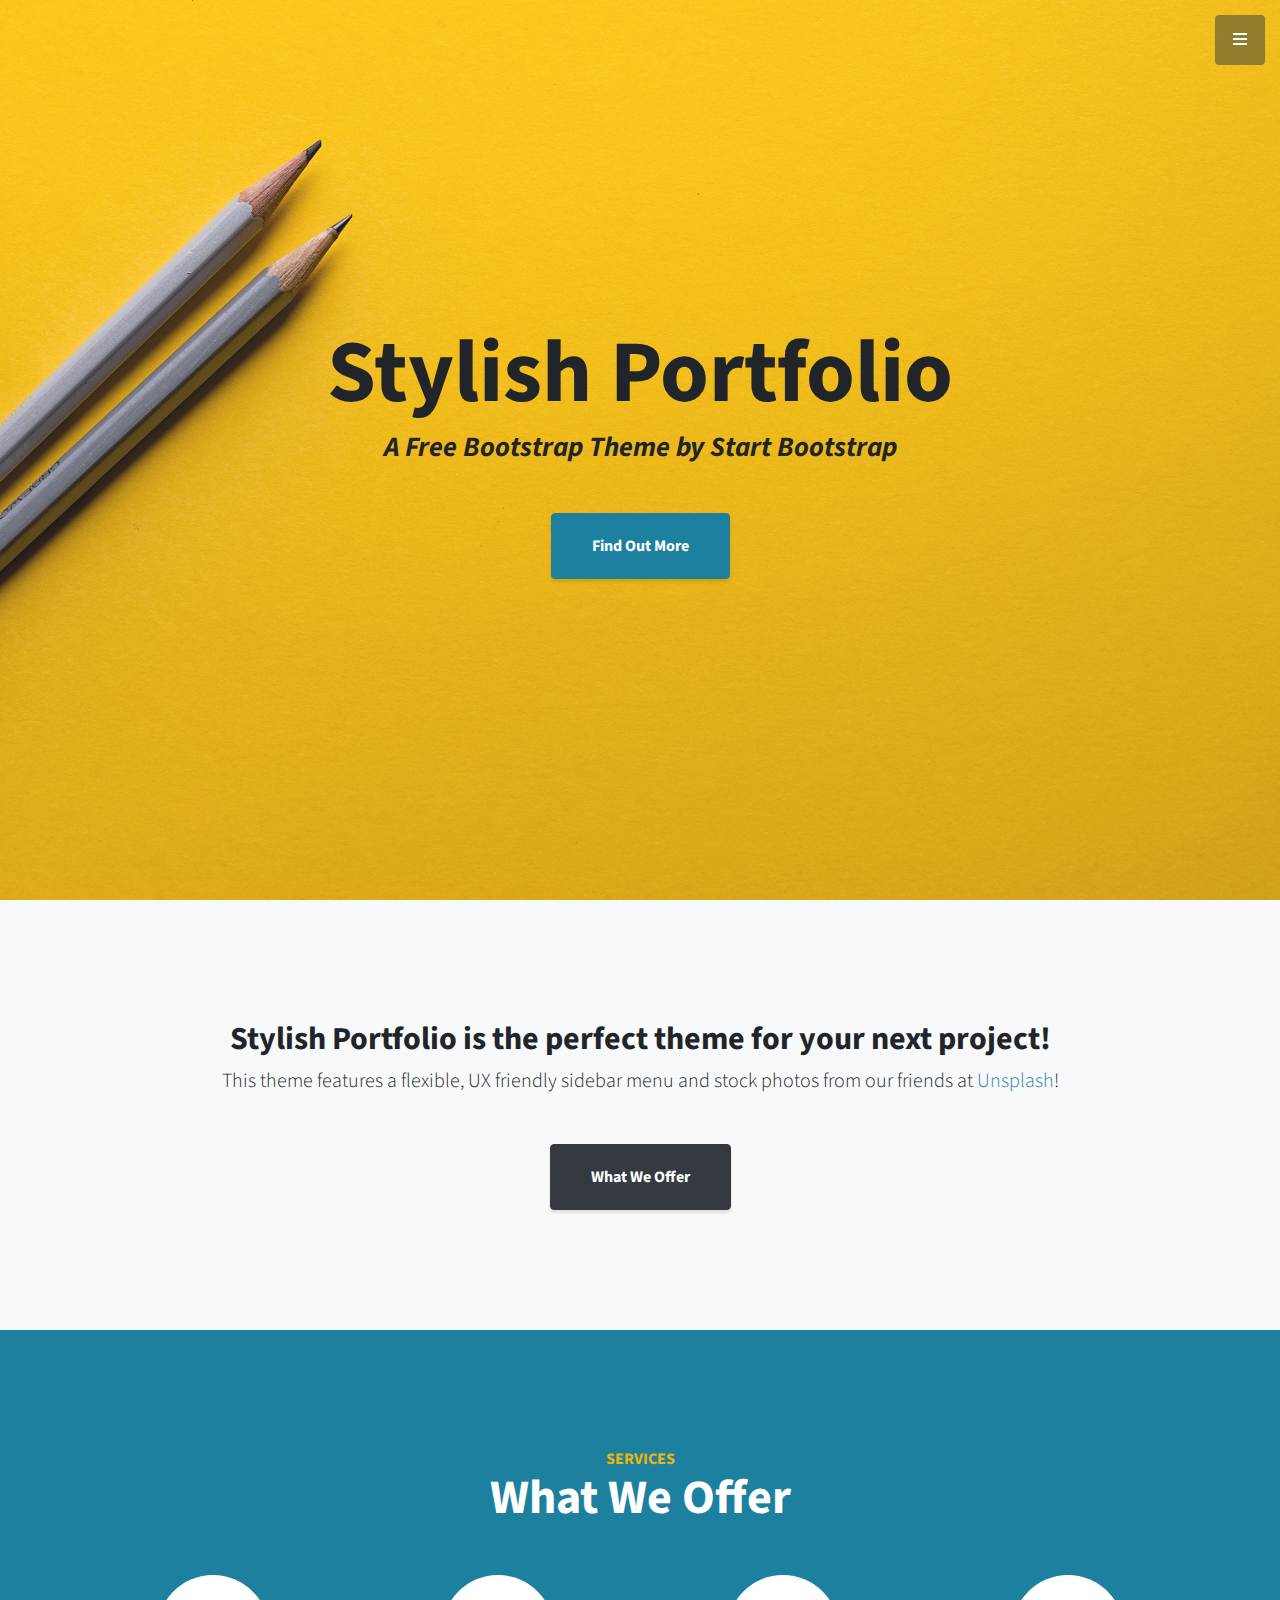
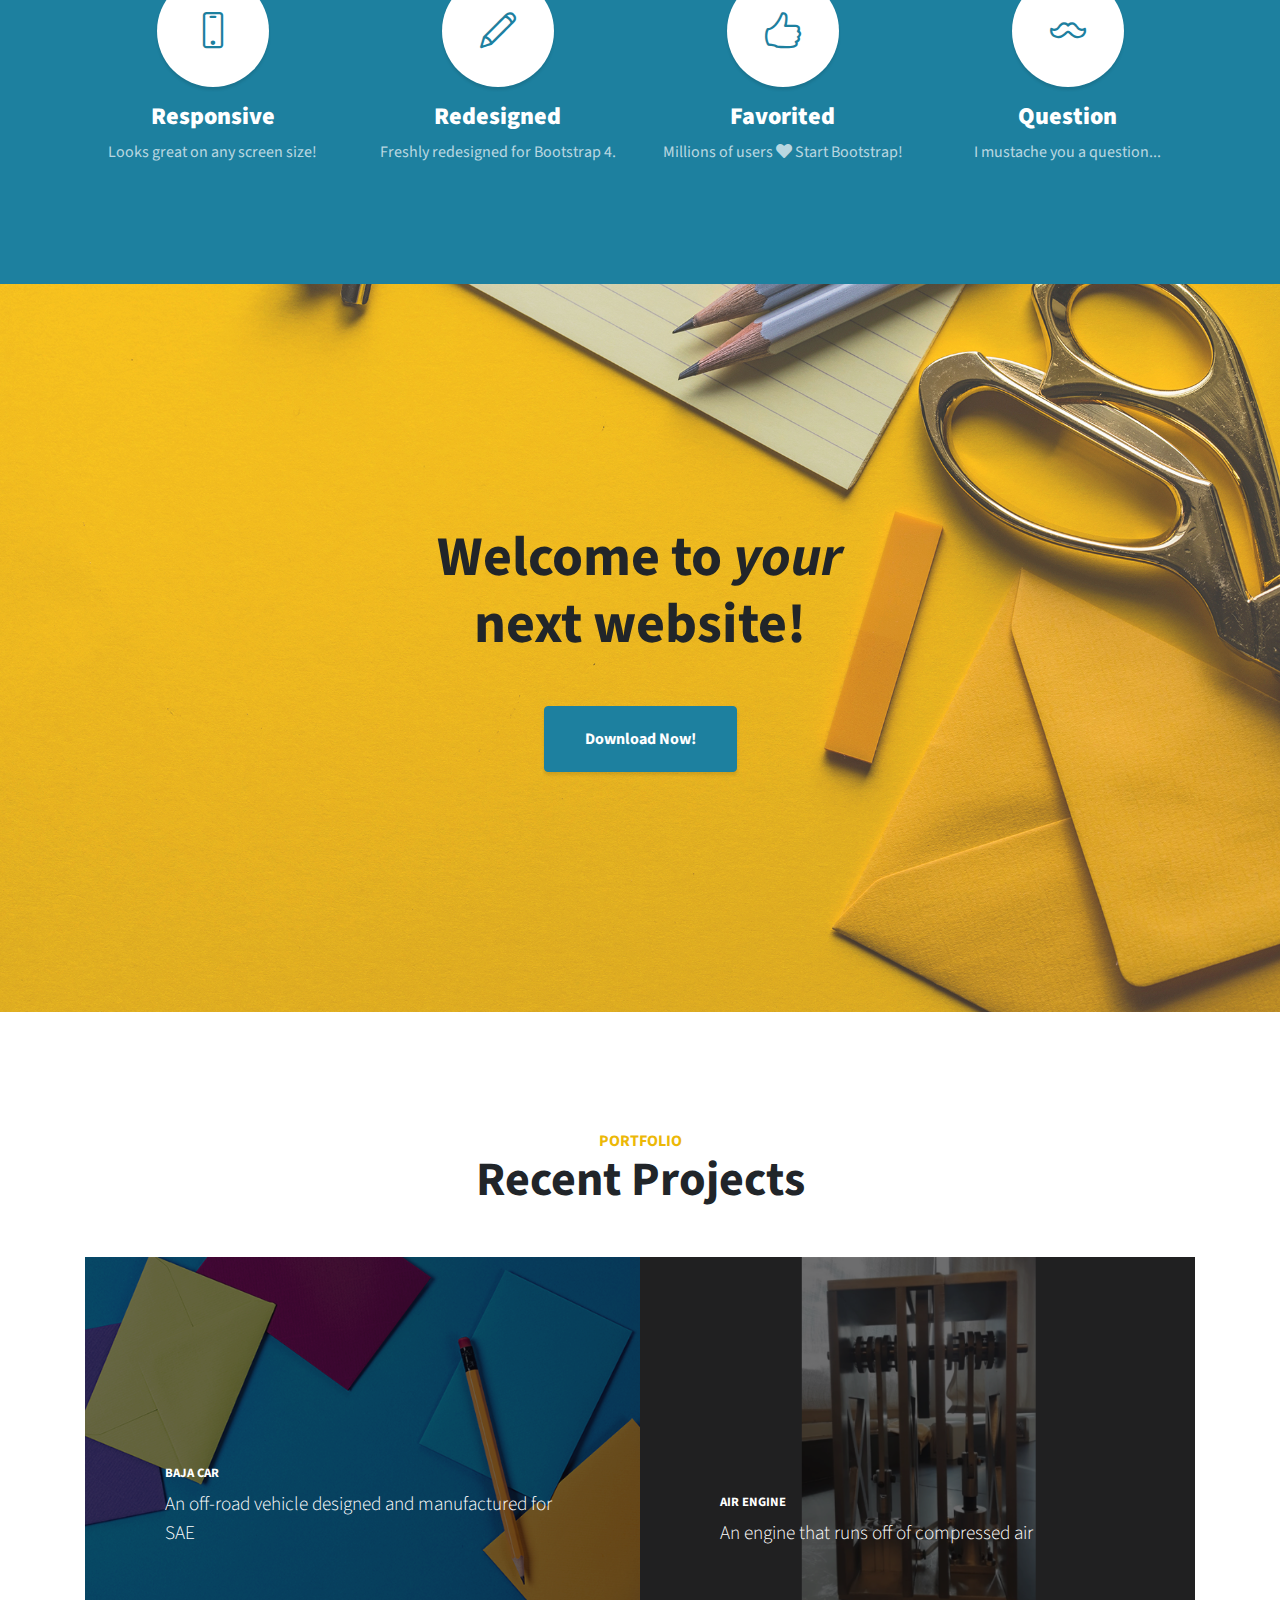
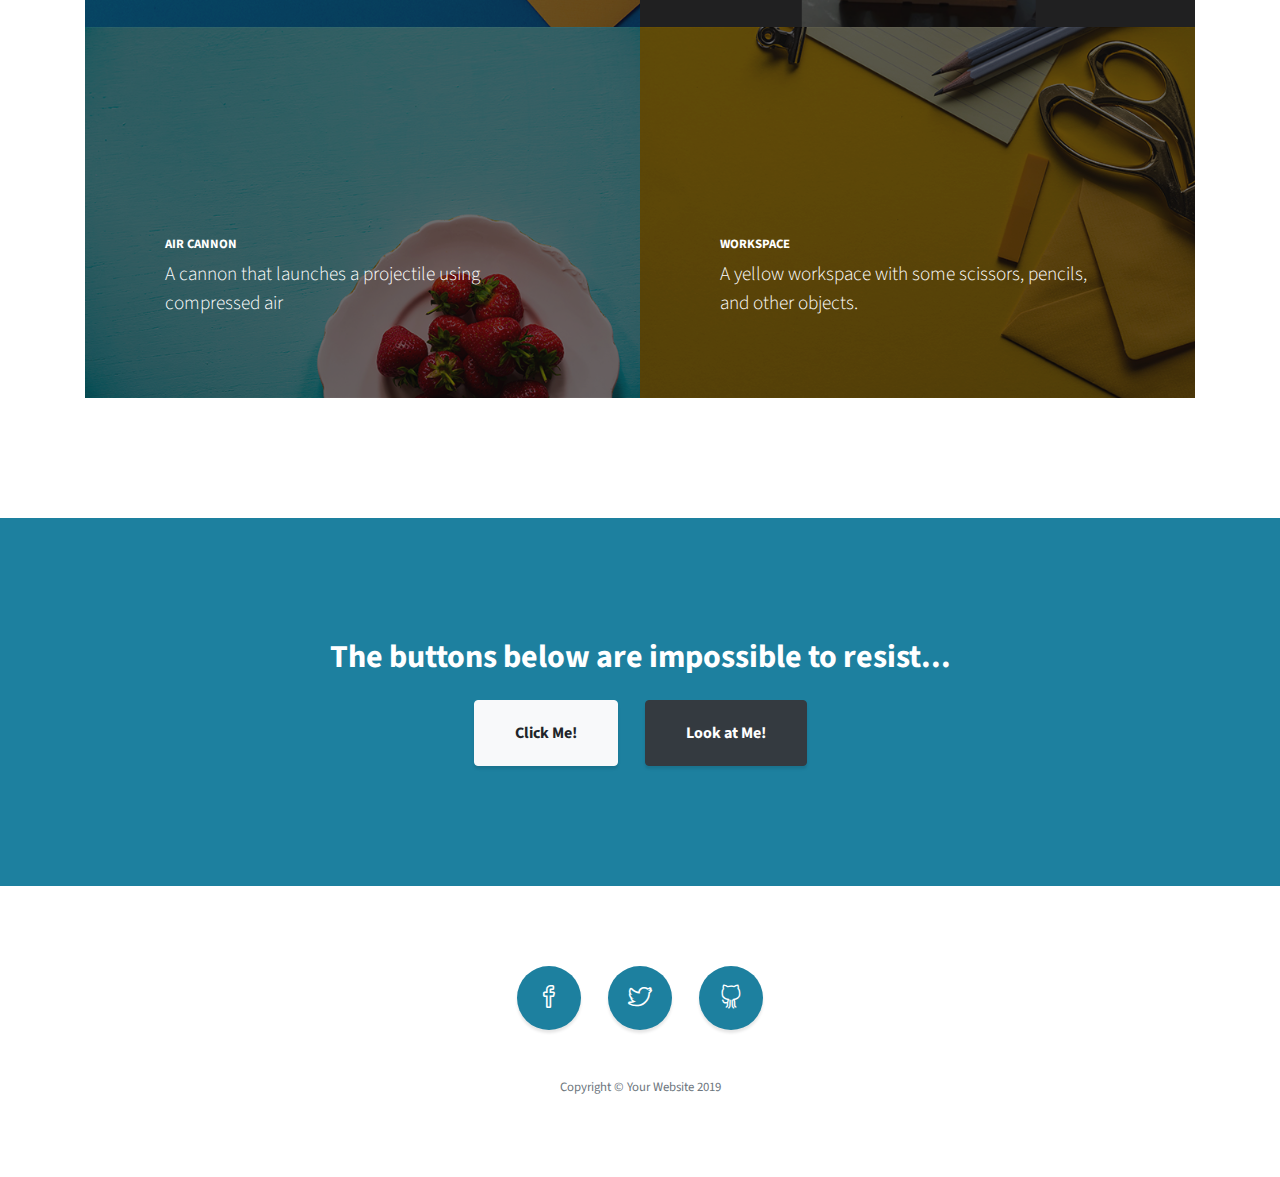
==== commit cb0dc2cc: "added air engine photo to main page" ====
--- a/index.html
+++ b/index.html
@@ -19,7 +19,7 @@
   <link href="vendor/simple-line-icons/css/simple-line-icons.css" rel="stylesheet">
 
   <!-- Custom CSS -->
-  <link href="css/stylish-portfolio.min.css" rel="stylesheet">
+  <link href="css/stylish-portfolio.css" rel="stylesheet">
 
 </head>
 
@@ -144,8 +144,8 @@
           <a class="portfolio-item" href="#">
             <span class="caption">
               <span class="caption-content">
-                <h2>Stationary</h2>
-                <p class="mb-0">A yellow pencil with envelopes on a clean, blue backdrop!</p>
+                <h2>Baja Car</h2>
+                <p class="mb-0">An off-road vehicle designed and manufactured for SAE</p>
               </span>
             </span>
             <img class="img-fluid" src="img/portfolio-1.jpg" alt="">
@@ -156,18 +156,18 @@
             <span class="caption">
               <span class="caption-content">
                 <h2>Air Engine</h2>
-                <p class="mb-0">A dark blue background with a colored pencil, a clip, and a tiny ice cream cone!</p>
-              </span>
-            </span>
-            <img class="img-fluid" src="img/portfolio-2.jpg" alt="">
+                <p class="mb-0">An engine that runs off of compressed air</p>
+              </span>
+            </span>
+            <img class="img-fluid" src="img/air-engine/air-engine-window.png" alt="">
           </a>
         </div>
         <div class="col-lg-6">
           <a class="portfolio-item" href="#">
             <span class="caption">
               <span class="caption-content">
-                <h2>Strawberries</h2>
-                <p class="mb-0">Strawberries are such a tasty snack, especially with a little sugar on top!</p>
+                <h2>Air Cannon</h2>
+                <p class="mb-0">A cannon that launches a projectile using compressed air</p>
               </span>
             </span>
             <img class="img-fluid" src="img/portfolio-3.jpg" alt="">
--- a/css/stylish-portfolio.css
+++ b/css/stylish-portfolio.css
@@ -0,0 +1,366 @@
+/*!
+ * Start Bootstrap - Stylish Portfolio v5.0.7 (https://startbootstrap.com/template-overviews/stylish-portfolio)
+ * Copyright 2013-2019 Start Bootstrap
+ * Licensed under MIT (https://github.com/BlackrockDigital/startbootstrap-stylish-portfolio/blob/master/LICENSE)
+ */
+
+body,
+html {
+  width: 100%;
+  height: 100%;
+}
+
+body {
+  font-family: 'Source Sans Pro';
+}
+
+.btn-xl {
+  padding: 1.25rem 2.5rem;
+}
+
+.content-section {
+  padding-top: 7.5rem;
+  padding-bottom: 7.5rem;
+}
+
+.content-section-heading h2 {
+  font-size: 3rem;
+}
+
+.content-section-heading h3 {
+  font-size: 1rem;
+  text-transform: uppercase;
+}
+
+h1,
+h2,
+h3,
+h4,
+h5,
+h6 {
+  font-weight: 700;
+}
+
+.text-faded {
+  color: rgba(255, 255, 255, 0.7);
+}
+
+/* Map */
+.map {
+  height: 30rem;
+}
+
+@media (max-width: 992px) {
+  .map {
+    height: 75%;
+  }
+}
+
+.map iframe {
+  pointer-events: none;
+}
+
+.scroll-to-top {
+  position: fixed;
+  right: 15px;
+  bottom: 15px;
+  display: none;
+  width: 50px;
+  height: 50px;
+  text-align: center;
+  color: white;
+  background: rgba(52, 58, 64, 0.5);
+  line-height: 45px;
+}
+
+.scroll-to-top:focus, .scroll-to-top:hover {
+  color: white;
+}
+
+.scroll-to-top:hover {
+  background: #343a40;
+}
+
+.scroll-to-top i {
+  font-weight: 800;
+}
+
+.masthead {
+  min-height: 30rem;
+  position: relative;
+  display: table;
+  width: 100%;
+  height: auto;
+  padding-top: 8rem;
+  padding-bottom: 8rem;
+  background: linear-gradient(90deg, rgba(255, 255, 255, 0.1) 0%, rgba(255, 255, 255, 0.1) 100%), url("../img/bg-masthead.jpg");
+  background-position: center center;
+  background-repeat: no-repeat;
+  background-size: cover;
+}
+
+.masthead h1 {
+  font-size: 4rem;
+  margin: 0;
+  padding: 0;
+}
+
+@media (min-width: 992px) {
+  .masthead {
+    height: 100vh;
+  }
+  .masthead h1 {
+    font-size: 5.5rem;
+  }
+}
+
+/* Side Menu */
+#sidebar-wrapper {
+  position: fixed;
+  z-index: 2;
+  right: 0;
+  width: 250px;
+  height: 100%;
+  transition: all 0.4s ease 0s;
+  transform: translateX(250px);
+  background: #1D809F;
+  border-left: 1px solid rgba(255, 255, 255, 0.1);
+}
+
+.sidebar-nav {
+  position: absolute;
+  top: 0;
+  width: 250px;
+  margin: 0;
+  padding: 0;
+  list-style: none;
+}
+
+.sidebar-nav li.sidebar-nav-item a {
+  display: block;
+  text-decoration: none;
+  color: #fff;
+  padding: 15px;
+}
+
+.sidebar-nav li a:hover {
+  text-decoration: none;
+  color: #fff;
+  background: rgba(255, 255, 255, 0.2);
+}
+
+.sidebar-nav li a:active,
+.sidebar-nav li a:focus {
+  text-decoration: none;
+}
+
+.sidebar-nav > .sidebar-brand {
+  font-size: 1.2rem;
+  background: rgba(52, 58, 64, 0.1);
+  height: 80px;
+  line-height: 50px;
+  padding-top: 15px;
+  padding-bottom: 15px;
+  padding-left: 15px;
+}
+
+.sidebar-nav > .sidebar-brand a {
+  color: #fff;
+}
+
+.sidebar-nav > .sidebar-brand a:hover {
+  color: #fff;
+  background: none;
+}
+
+#sidebar-wrapper.active {
+  right: 250px;
+  width: 250px;
+  transition: all 0.4s ease 0s;
+}
+
+.menu-toggle {
+  position: fixed;
+  right: 15px;
+  top: 15px;
+  width: 50px;
+  height: 50px;
+  text-align: center;
+  color: #fff;
+  background: rgba(52, 58, 64, 0.5);
+  line-height: 50px;
+  z-index: 999;
+}
+
+.menu-toggle:focus, .menu-toggle:hover {
+  color: #fff;
+}
+
+.menu-toggle:hover {
+  background: #343a40;
+}
+
+.service-icon {
+  background-color: #fff;
+  color: #1D809F;
+  height: 7rem;
+  width: 7rem;
+  display: block;
+  line-height: 7.5rem;
+  font-size: 2.25rem;
+  box-shadow: 0 3px 3px 0 rgba(0, 0, 0, 0.1);
+}
+
+.callout {
+  padding: 15rem 0;
+  background: linear-gradient(90deg, rgba(255, 255, 255, 0.1) 0%, rgba(255, 255, 255, 0.1) 100%), url("../img/bg-callout.jpg");
+  background-position: center center;
+  background-repeat: no-repeat;
+  background-size: cover;
+}
+
+.callout h2 {
+  font-size: 3.5rem;
+  font-weight: 700;
+  display: block;
+  max-width: 30rem;
+}
+
+.portfolio-item {
+  display: block;
+  position: relative;
+  overflow: hidden;
+  max-width: 530px;
+  margin: auto auto 1rem;
+}
+
+.portfolio-item .caption {
+  display: flex;
+  height: 100%;
+  width: 100%;
+  background-color: rgba(33, 37, 41, 0.2);
+  position: absolute;
+  top: 0;
+  bottom: 0;
+  z-index: 1;
+}
+
+.portfolio-item .caption .caption-content {
+  color: #fff;
+  margin: auto 2rem 2rem;
+}
+
+.portfolio-item .caption .caption-content h2 {
+  font-size: 0.8rem;
+  text-transform: uppercase;
+}
+
+.portfolio-item .caption .caption-content p {
+  font-weight: 300;
+  font-size: 1.2rem;
+}
+
+@media (min-width: 992px) {
+  .portfolio-item {
+    max-width: none;
+    margin: 0;
+  }
+  .portfolio-item .caption {
+    -webkit-transition: -webkit-clip-path 0.25s ease-out, background-color 0.7s;
+    -webkit-clip-path: inset(0px);
+    clip-path: inset(0px);
+  }
+  .portfolio-item .caption .caption-content {
+    transition: opacity 0.25s;
+    margin-left: 5rem;
+    margin-right: 5rem;
+    margin-bottom: 5rem;
+  }
+  .portfolio-item img {
+    -webkit-transition: -webkit-clip-path 0.25s ease-out;
+    -webkit-clip-path: inset(-1px);
+    clip-path: inset(-1px);
+	filter: brightness(50%);
+  }
+  .portfolio-item:hover img {
+    -webkit-clip-path: inset(2rem);
+    clip-path: inset(2rem);
+  }
+  .portfolio-item:hover .caption {
+    background-color: rgba(29, 128, 159, 0.9);
+    -webkit-clip-path: inset(2rem);
+    clip-path: inset(2rem);
+  }
+}
+
+footer.footer {
+  padding-top: 5rem;
+  padding-bottom: 5rem;
+}
+
+footer.footer .social-link {
+  display: block;
+  height: 4rem;
+  width: 4rem;
+  line-height: 4.3rem;
+  font-size: 1.5rem;
+  background-color: #1D809F;
+  transition: background-color 0.15s ease-in-out;
+  box-shadow: 0 3px 3px 0 rgba(0, 0, 0, 0.1);
+}
+
+footer.footer .social-link:hover {
+  background-color: #155d74;
+  text-decoration: none;
+}
+
+a {
+  color: #1D809F;
+}
+
+a:hover, a:focus, a:active {
+  color: #155d74;
+}
+
+.btn-primary {
+  background-color: #1D809F !important;
+  border-color: #1D809F !important;
+  color: #fff !important;
+}
+
+.btn-primary:hover, .btn-primary:focus, .btn-primary:active {
+  background-color: #155d74 !important;
+  border-color: #155d74 !important;
+}
+
+.btn-secondary {
+  background-color: #ecb807 !important;
+  border-color: #ecb807 !important;
+  color: #fff !important;
+}
+
+.btn-secondary:hover, .btn-secondary:focus, .btn-secondary:active {
+  background-color: #ba9106 !important;
+  border-color: #ba9106 !important;
+}
+
+.btn-dark {
+  color: #fff !important;
+}
+
+.btn {
+  box-shadow: 0px 3px 3px 0px rgba(0, 0, 0, 0.1);
+  font-weight: 700;
+}
+
+.bg-primary {
+  background-color: #1D809F !important;
+}
+
+.text-primary {
+  color: #1D809F !important;
+}
+
+.text-secondary {
+  color: #ecb807 !important;
+}
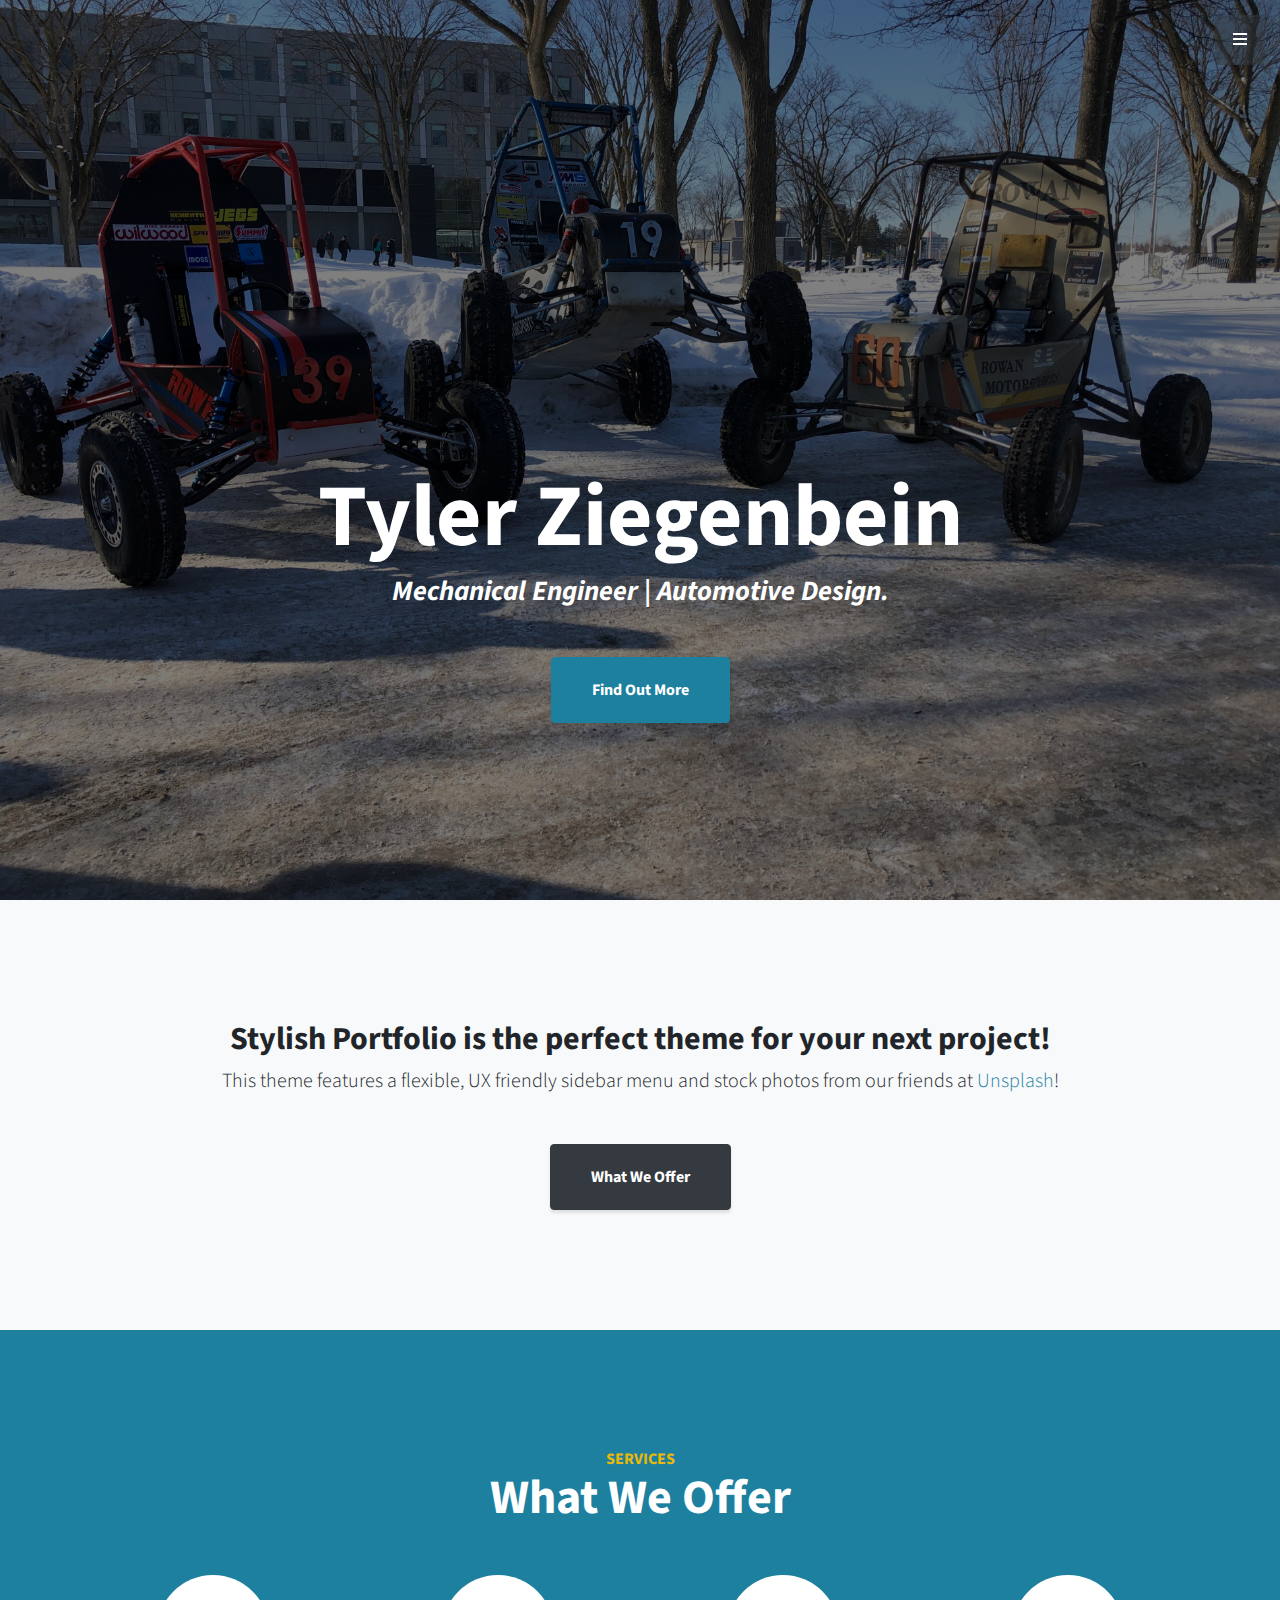
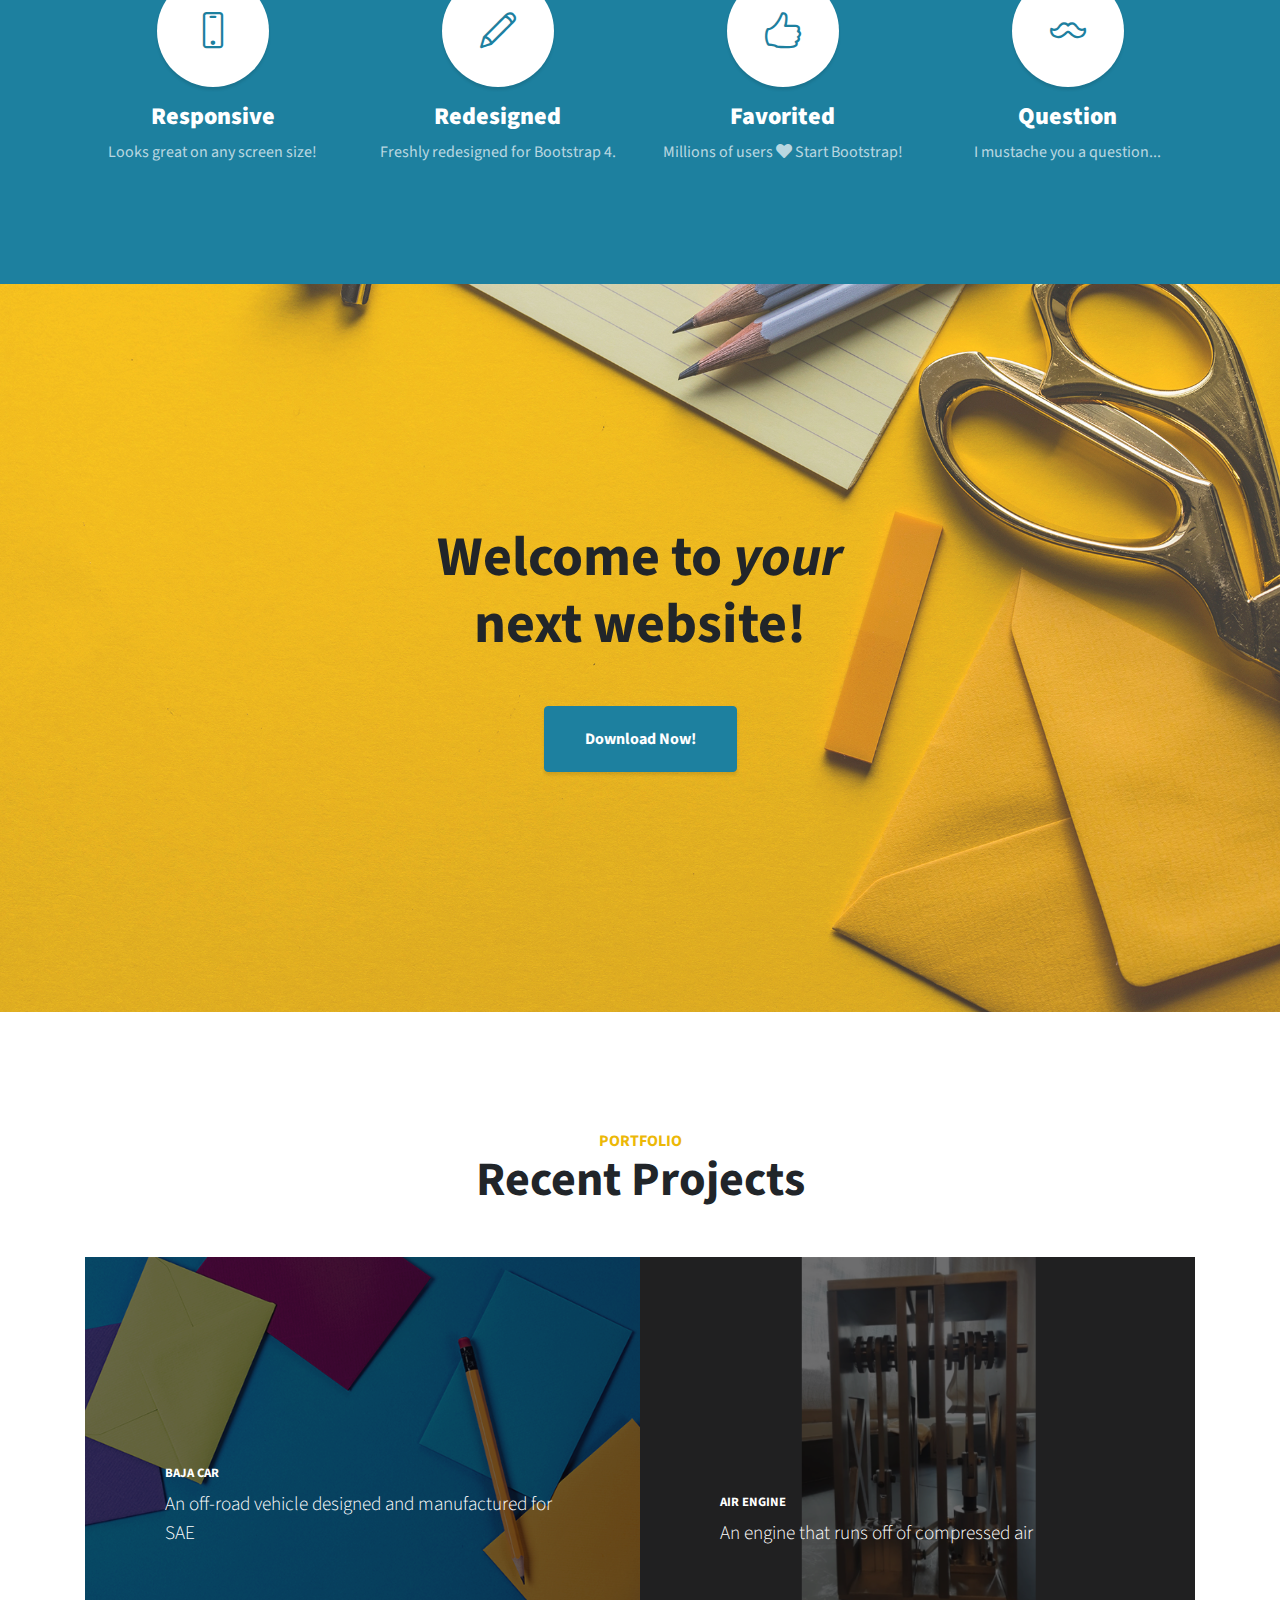
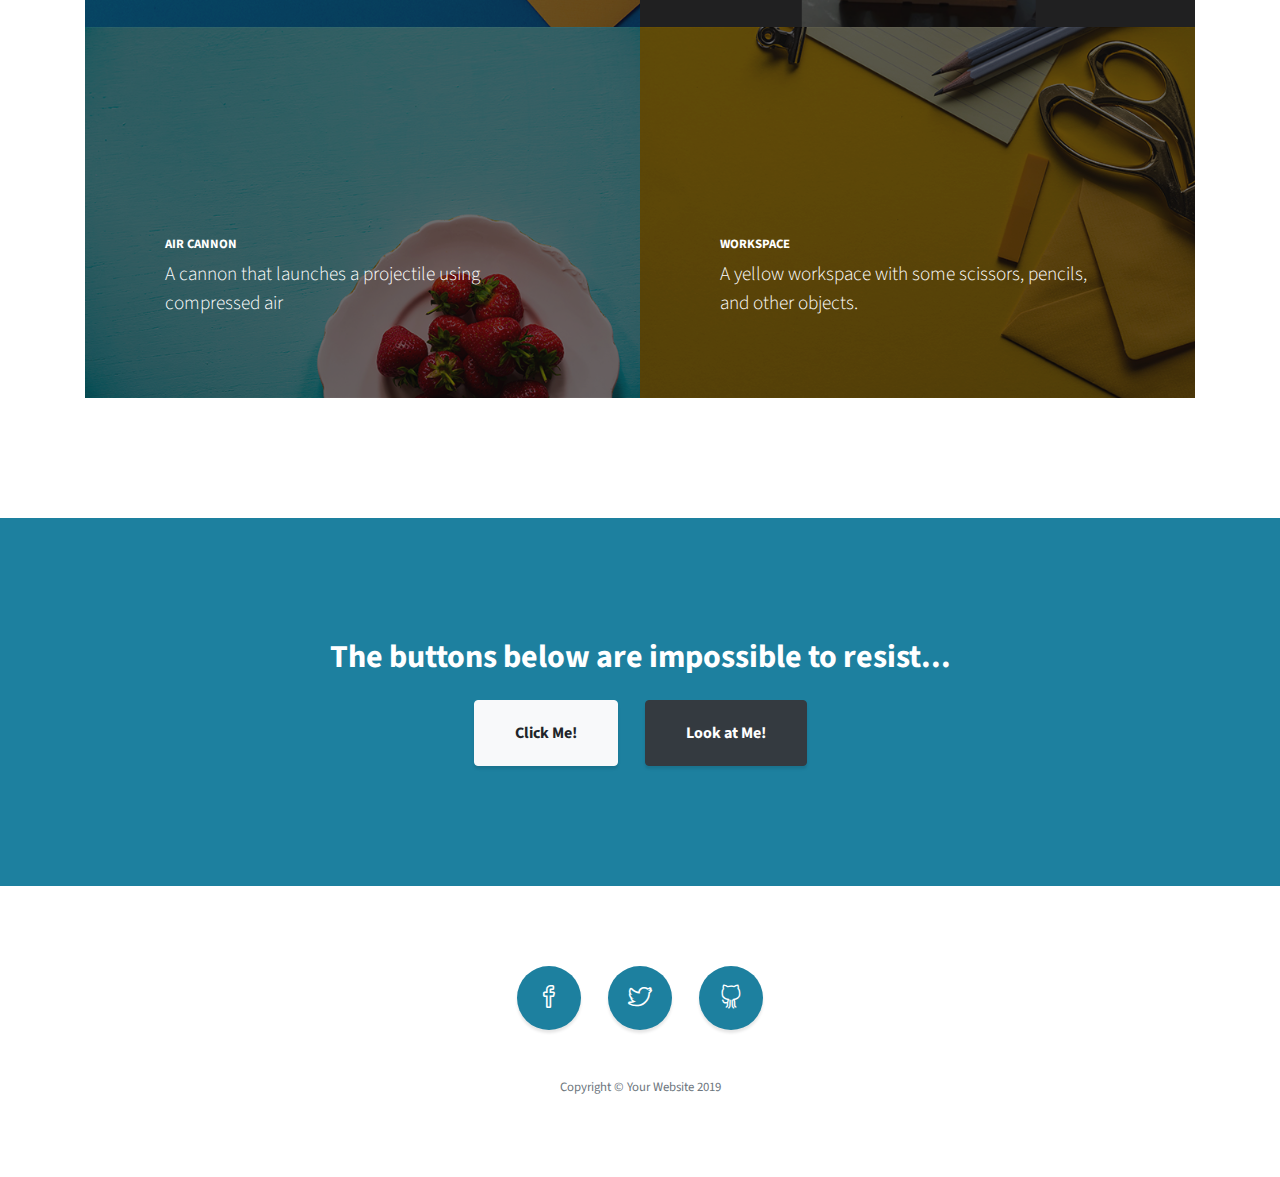
==== commit b6c8c2b4: "baja car image/fade to black" ====
--- a/index.html
+++ b/index.html
@@ -49,9 +49,9 @@
   <!-- Header -->
   <header class="masthead d-flex">
     <div class="container text-center my-auto">
-      <h1 class="mb-1">Stylish Portfolio</h1>
+      <h1 class="mb-1">Tyler Ziegenbein</h1>
       <h3 class="mb-5">
-        <em>A Free Bootstrap Theme by Start Bootstrap</em>
+        <em>Mechanical Engineer | Automotive Design.</em>
       </h3>
       <a class="btn btn-primary btn-xl js-scroll-trigger" href="#about">Find Out More</a>
     </div>
--- a/css/stylish-portfolio.css
+++ b/css/stylish-portfolio.css
@@ -91,9 +91,9 @@
   display: table;
   width: 100%;
   height: auto;
-  padding-top: 8rem;
-  padding-bottom: 8rem;
-  background: linear-gradient(90deg, rgba(255, 255, 255, 0.1) 0%, rgba(255, 255, 255, 0.1) 100%), url("../img/bg-masthead.jpg");
+  padding-top: 18rem;
+  padding-bottom: 0rem;
+  background: linear-gradient(90deg, rgba(0, 0, 0, 0.5) 0%, rgba(0, 0, 0, 0.5) 100%), url("../img/baja/cars-lined-up.jpg");
   background-position: center center;
   background-repeat: no-repeat;
   background-size: cover;
@@ -103,6 +103,11 @@
   font-size: 4rem;
   margin: 0;
   padding: 0;
+  color: white;
+}
+
+.masthead h3 {
+	color: white;
 }
 
 @media (min-width: 992px) {
